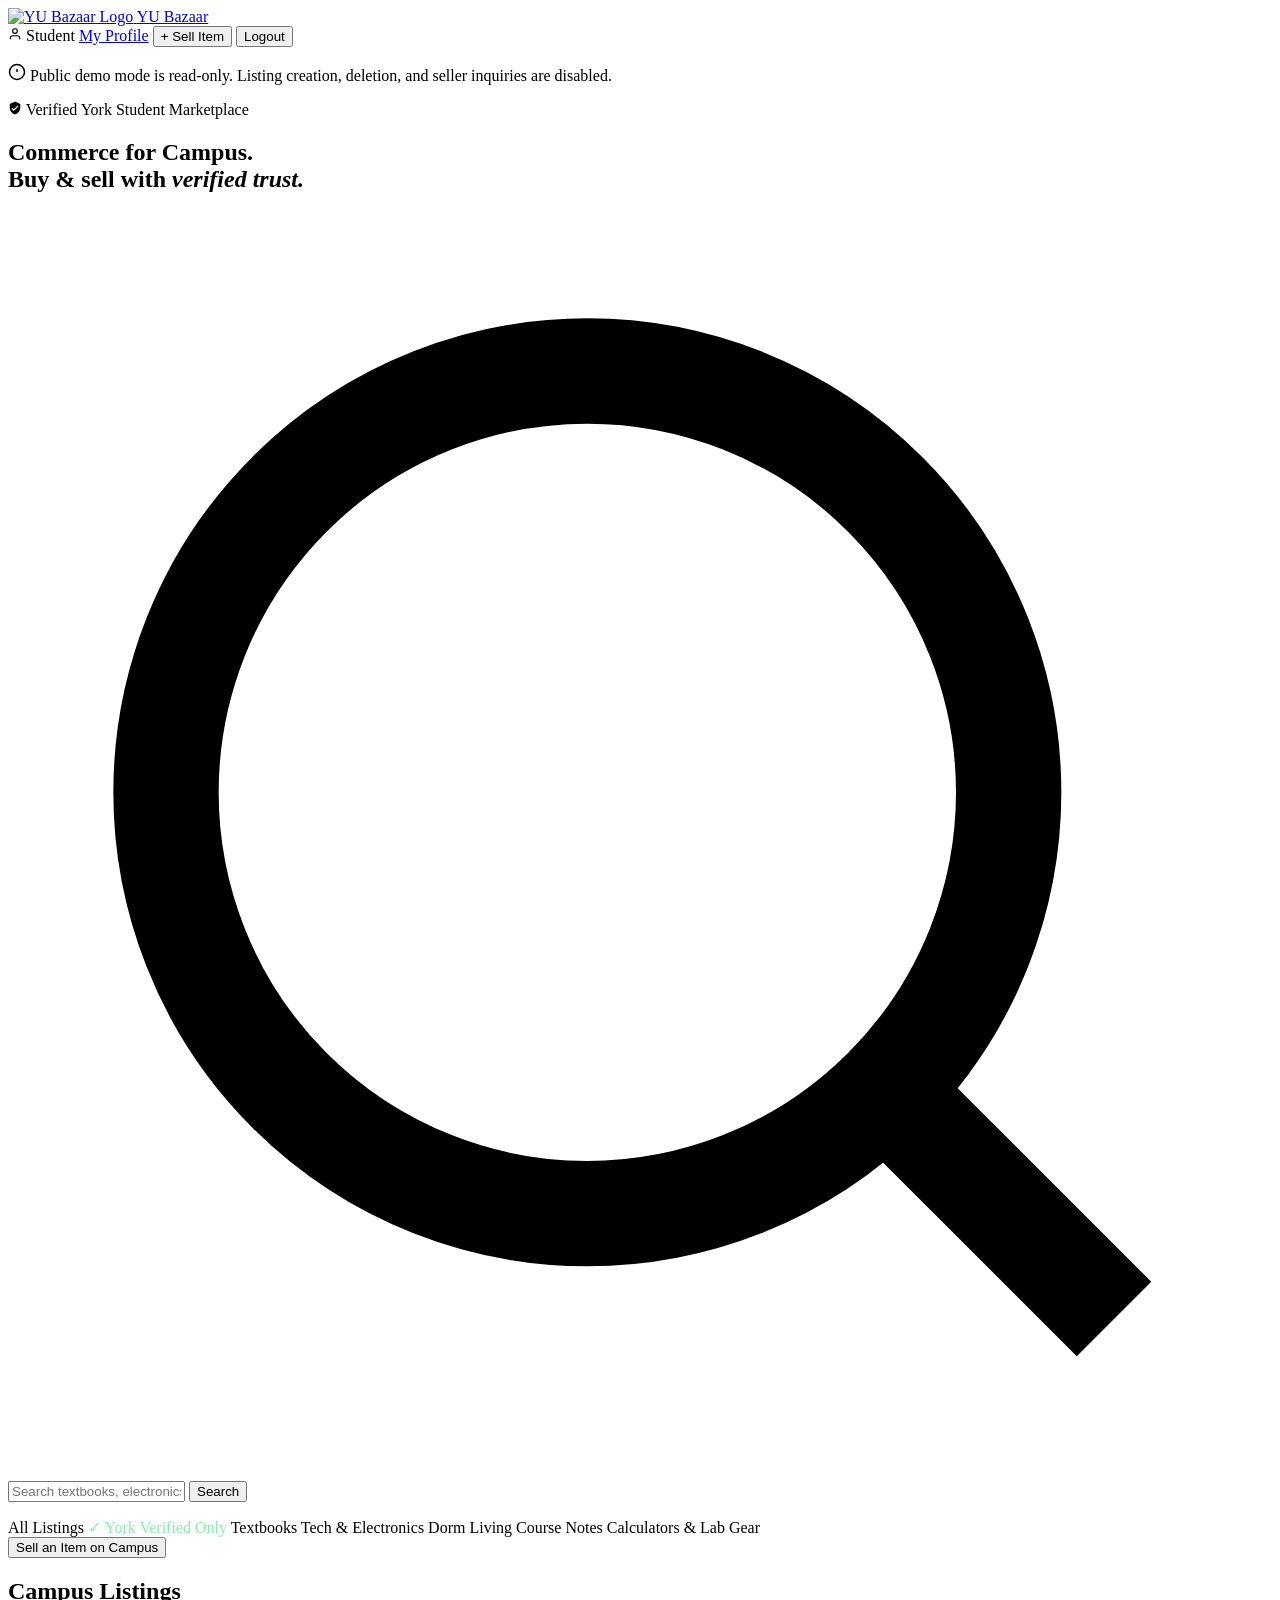
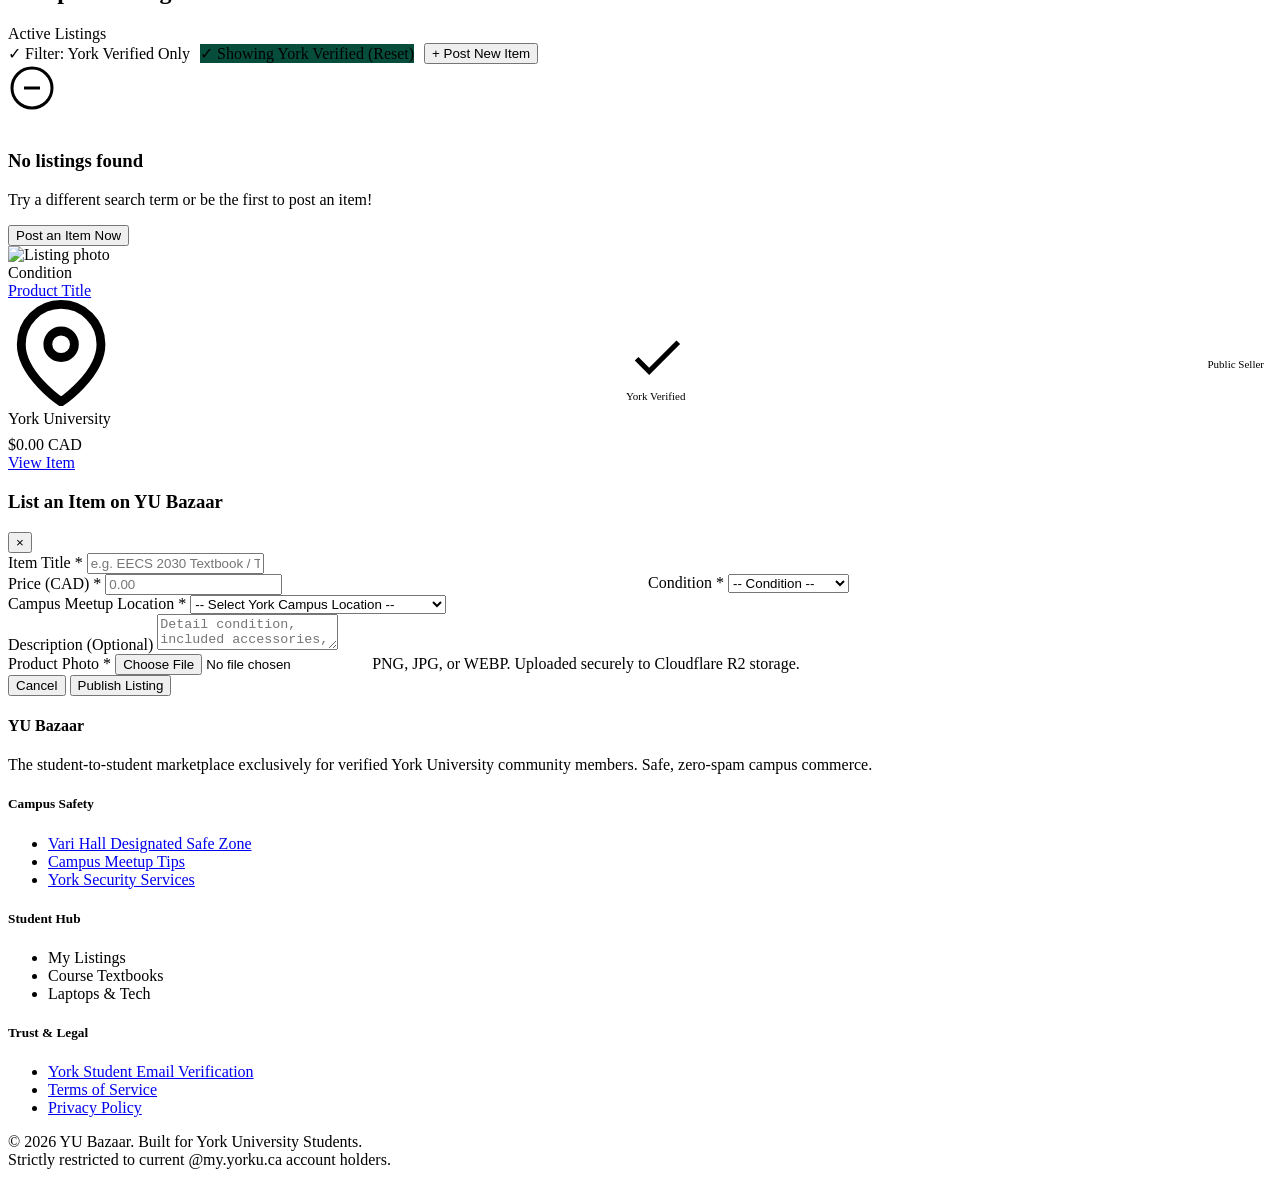
==== src/main/resources/templates/home_page.html @ ffe6f8eb "feat(data): seed 13 realistic York Verified and Public Seller demo listings" ====
<!DOCTYPE html>
<html lang="en" xmlns:th="http://www.thymeleaf.org">
<head>
  <meta charset="UTF-8">
  <meta name="viewport" content="width=device-width, initial-scale=1.0">
  <title>YU Bazaar | The Verified York University Student Marketplace</title>
  
  <!-- Core Design Tokens & Component Styles -->
  <link rel="stylesheet" th:href="@{/css/theme.css}" href="/css/theme.css">
  <link rel="stylesheet" th:href="@{/css/components.css}" href="/css/components.css">
  <link rel="stylesheet" th:href="@{/css/marketplace.css}" href="/css/marketplace.css">
</head>
<body>

<!-- 1. Top Navigation Bar (Dark Narrative Track) -->
<header class="site-header">
  <div class="nav-container">
    <a th:href="@{/}" href="/" class="brand-wrapper">
      <img th:src="@{/images/YUB_Logo.jpg}" src="/images/YUB_Logo.jpg" alt="YU Bazaar Logo" class="brand-logo">
      <span class="brand-name">YU Bazaar</span>
    </a>

    <div class="nav-actions">
      <!-- Demo Banner Notice if in Demo Mode -->
      <span class="user-pill-info" th:if="${userName != null}">
        <svg width="14" height="14" viewBox="0 0 24 24" fill="none" stroke="currentColor" stroke-width="2"><path d="M20 21v-2a4 4 0 0 0-4-4H8a4 4 0 0 0-4 4v2"></path><circle cx="12" cy="7" r="4"></circle></svg>
        <span th:text="${userName}">Student</span>
      </span>

      <a th:href="@{/profile}" href="/profile" class="btn btn-outline-dark btn-sm">My Profile</a>

      <button type="button" class="btn btn-aloe-pill btn-sm" id="navAddItemBtn" th:unless="${isDemo}" onclick="openListingModal()">+ Sell Item</button>

      <form th:action="@{/logout}" method="post" style="display: inline;">
        <button type="submit" class="btn btn-outline-dark btn-sm">Logout</button>
      </form>
    </div>
  </div>
</header>

<!-- Demo Mode Alert Banner -->
<div class="demo-banner-pill" th:if="${isDemo}" style="margin-top: 16px;">
  <svg width="18" height="18" viewBox="0 0 24 24" fill="none" stroke="currentColor" stroke-width="2"><circle cx="12" cy="12" r="10"></circle><line x1="12" y1="8" x2="12" y2="12"></line><line x1="12" y1="16" x2="12.01" y2="16"></line></svg>
  <span>Public demo mode is read-only. Listing creation, deletion, and seller inquiries are disabled.</span>
</div>

<!-- Flash Messages -->
<div style="max-width: 900px; margin: 16px auto 0; padding: 0 16px;" th:if="${success != null or error != null}">
  <div class="alert-box alert-success" th:if="${success}" th:text="${success}"></div>
  <div class="alert-box alert-danger" th:if="${error}" th:text="${error}"></div>
</div>

<!-- 2. Cinematic Hero Section (Dark Narrative Track) -->
<section class="hero-cinematic">
  <div class="hero-content">
    <div class="hero-badge">
      <svg width="14" height="14" viewBox="0 0 24 24" fill="currentColor"><path d="M12 1L3 5v6c0 5.55 3.84 10.74 9 12 5.16-1.26 9-6.45 9-12V5l-9-4zm-2 16l-4-4 1.41-1.41L10 14.17l6.59-6.59L18 9l-8 8z"/></svg>
      <span>Verified York Student Marketplace</span>
    </div>

    <h1 class="hero-headline">
      Commerce for Campus.<br>
      Buy &amp; sell with <em>verified trust.</em>
    </h1>

    <!-- Pill Search Capsule -->
    <div class="hero-search-wrapper">
      <form th:action="@{/search}" method="get" class="hero-search-bar">
        <svg class="search-icon" viewBox="0 0 24 24" fill="none" stroke="currentColor" stroke-width="2"><circle cx="11" cy="11" r="8"></circle><line x1="21" y1="21" x2="16.65" y2="16.65"></line></svg>
        <input type="text" id="searchBar" name="keyword" class="hero-search-input" placeholder="Search textbooks, electronics, dorm decor, course notes..." autocomplete="off">
        <button type="submit" class="btn btn-primary-pill btn-sm">Search</button>
      </form>
      <ul id="suggestions" class="search-dropdown"></ul>
    </div>

    <!-- Category Filter Pills -->
    <div class="hero-categories">
      <a th:href="@{/home(yorkOnly=false)}" class="category-chip" th:classappend="${yorkOnly == false and (searchKeyword == null or searchKeyword.isEmpty())} ? 'active' : ''">All Listings</a>
      <a th:href="@{/home(yorkOnly=true)}" class="category-chip" th:classappend="${yorkOnly == true} ? 'active' : ''" style="border-color: rgba(187, 247, 208, 0.4); color: #86efac;">✓ York Verified Only</a>
      <a th:href="@{/search(keyword='Textbook')}" class="category-chip">Textbooks</a>
      <a th:href="@{/search(keyword='Tech')}" class="category-chip">Tech &amp; Electronics</a>
      <a th:href="@{/search(keyword='Dorm')}" class="category-chip">Dorm Living</a>
      <a th:href="@{/search(keyword='Notes')}" class="category-chip">Course Notes</a>
      <a th:href="@{/search(keyword='Calculators')}" class="category-chip">Calculators &amp; Lab Gear</a>
    </div>

    <!-- Quick Action CTA -->
    <div th:unless="${isDemo}">
      <button type="button" class="btn btn-outline-dark btn-lg" onclick="openListingModal()">
        Sell an Item on Campus
      </button>
    </div>
  </div>
</section>

<!-- 3. Transactional Marketplace Section (Warm Cream Canvas) -->
<main class="marketplace-container">
  <div class="section-header">
    <div>
      <h2 class="section-title">Campus Listings</h2>
      <span class="listing-count" th:text="${items.size()} + ' active listings' + (${yorkOnly} ? ' (York Verified Only)' : '')">Active Listings</span>
    </div>
    <div style="display: flex; gap: 10px; align-items: center;">
      <a th:if="${!yorkOnly}" th:href="@{/home(yorkOnly=true)}" class="btn btn-outline-dark btn-sm" style="color: var(--primary-ink); border-color: var(--hairline-light);">✓ Filter: York Verified Only</a>
      <a th:if="${yorkOnly}" th:href="@{/home(yorkOnly=false)}" class="btn btn-primary-pill btn-sm" style="background-color: #064e3b;">✓ Showing York Verified (Reset)</a>
      <button type="button" class="btn btn-primary-pill btn-sm" th:unless="${isDemo}" onclick="openListingModal()">+ Post New Item</button>
    </div>
  </div>

  <!-- Empty State -->
  <div class="empty-state" th:if="${items == null or items.size() == 0}">
    <svg width="48" height="48" viewBox="0 0 24 24" fill="none" stroke="currentColor" stroke-width="1.5" style="margin: 0 auto 16px; color: var(--shade-40);"><circle cx="12" cy="12" r="10"></circle><path d="M8 12h8"></path></svg>
    <h3 class="empty-state-title">No listings found</h3>
    <p class="empty-state-desc">Try a different search term or be the first to post an item!</p>
    <button type="button" class="btn btn-primary-pill btn-md" th:unless="${isDemo}" onclick="openListingModal()">Post an Item Now</button>
  </div>

  <!-- Listings Grid -->
  <div class="listing-grid" th:unless="${items == null or items.size() == 0}">
    <article class="listing-card" th:each="item : ${items}">
      <!-- Image Stage -->
      <div class="listing-media-wrap">
        <img th:src="@{/media/{filename}(filename=${item.imagePath})}" src="/images/YUB_Logo.jpg" onerror="this.onerror=null; this.src='/images/YUB_Logo.jpg';" alt="Listing photo" class="listing-img" loading="lazy">
        <div class="listing-tags">
          <span class="pill-tag pill-tag-mint" th:if="${item.wear}" th:text="${item.wear}">Condition</span>
        </div>
      </div>

      <!-- Card Body -->
      <div class="listing-body">
        <a th:href="@{/product/{id}(id=${item.id})}" href="/product/1" class="listing-title-link" th:text="${item.title}">Product Title</a>

        <div style="display: flex; align-items: center; justify-content: space-between; margin-bottom: 8px; flex-wrap: wrap; gap: 4px;">
          <div class="listing-meta" style="margin-bottom: 0;">
            <svg class="listing-location-icon" viewBox="0 0 24 24" fill="none" stroke="currentColor" stroke-width="2"><path d="M21 10c0 7-9 13-9 13s-9-6-9-13a9 9 0 0 1 18 0z"></path><circle cx="12" cy="10" r="3"></circle></svg>
            <span th:text="${item.location}">York University</span>
          </div>
          <!-- Verification Tier Badge -->
          <span class="badge-verified" th:if="${item.isSellerYorkVerified()}" style="font-size: 11px; padding: 2px 8px;">
            <svg viewBox="0 0 24 24"><path d="M9 16.17L4.83 12l-1.42 1.41L9 19 21 7l-1.41-1.41z"/></svg>
            York Verified
          </span>
          <span class="badge-public" th:unless="${item.isSellerYorkVerified()}" style="font-size: 11px; padding: 2px 8px;">
            Public Seller
          </span>
        </div>

        <div class="listing-footer">
          <div>
            <span class="listing-price">$<span th:text="${item.price}">0.00</span></span>
            <span class="listing-price-cur">CAD</span>
          </div>
          <a th:href="@{/product/{id}(id=${item.id})}" href="/product/1" class="btn btn-primary-pill btn-sm">View Item</a>
        </div>
      </div>
    </article>
  </div>
</main>

<!-- 4. Add Item Modal Dialog -->
<div id="addItemModalBackdrop" class="modal-backdrop" th:unless="${isDemo}">
  <div class="modal-dialog">
    <div class="modal-header">
      <h3 class="modal-title">List an Item on YU Bazaar</h3>
      <button type="button" class="modal-close-btn" onclick="closeListingModal()">&times;</button>
    </div>

    <form id="addItemForm" th:action="@{/add-item}" method="post" enctype="multipart/form-data">
      <input type="hidden" name="submissionToken" th:value="${listingSubmissionToken}">

      <div class="modal-body">
        <div class="form-group">
          <label class="form-label" for="itemTitle">Item Title *</label>
          <input type="text" id="itemTitle" name="title" class="form-input" placeholder="e.g. EECS 2030 Textbook / TI-84 Calculator" required>
        </div>

        <div style="display: grid; grid-template-columns: 1fr 1fr; gap: 16px;">
          <div class="form-group">
            <label class="form-label" for="itemPrice">Price (CAD) *</label>
            <input type="number" id="itemPrice" name="price" step="0.01" min="0" class="form-input" placeholder="0.00" required>
          </div>

          <div class="form-group">
            <label class="form-label" for="itemWear">Condition *</label>
            <select id="itemWear" name="wear" class="form-input" required>
              <option value="">-- Condition --</option>
              <option value="new">Brand New</option>
              <option value="used (like new)">Used (Like New)</option>
              <option value="used">Used (Good)</option>
              <option value="poor">Fair / Poor</option>
            </select>
          </div>
        </div>

        <div class="form-group">
          <label class="form-label" for="itemLocation">Campus Meetup Location *</label>
          <select id="itemLocation" name="location" class="form-input" required>
            <option value="">-- Select York Campus Location --</option>
            <option value="Vari Hall">Vari Hall (Central Meetup)</option>
            <option value="Scott Library">Scott Library</option>
            <option value="Student Centre">Student Centre</option>
            <option value="Bergeron Centre for Engineering Excellence">Bergeron Centre (Lassonde)</option>
            <option value="Steacie Science and Engineering Library">Steacie Library</option>
            <option value="York Lanes">York Lanes</option>
            <option value="Accolade Building East">Accolade Building East</option>
            <option value="Accolade Building West">Accolade Building West</option>
            <option value="Archives of Ontario">Archives of Ontario</option>
            <option value="Atkinson">Atkinson</option>
            <option value="Bennett Centre for Student Services">Bennett Centre for Student Services</option>
            <option value="Behavioural Sciences Building">Behavioural Sciences Building</option>
            <option value="Burton Auditorium">Burton Auditorium</option>
            <option value="Calumet College">Calumet College</option>
            <option value="Chemistry Building">Chemistry Building</option>
            <option value="Computer Methods Building">Computer Methods Building</option>
            <option value="Central Square">Central Square</option>
            <option value="Central Utilities Building">Central Utilities Building</option>
            <option value="Centre for Film and Theatre">Centre for Film and Theatre</option>
            <option value="Curtis Lecture Halls">Curtis Lecture Halls</option>
            <option value="Dahdaleh Building">Dahdaleh Building</option>
            <option value="Executive Learning Centre">Executive Learning Centre</option>
            <option value="Farquharson Life Sciences">Farquharson Life Sciences</option>
            <option value="Founders College">Founders College</option>
            <option value="Founders Tennis Court">Founders Tennis Court</option>
            <option value="Frost Library (Glendon campus)">Frost Library (Glendon campus)</option>
            <option value="Glendon Hall (Glendon campus)">Glendon Hall (Glendon campus)</option>
            <option value="Hart House (Osgoode Hall Law School)">Hart House (Osgoode Hall Law School)</option>
            <option value="Health, Nursing and Environmental Studies Building">Health &amp; Nursing Building</option>
            <option value="Hilliard Residence (Glendon campus)">Hilliard Residence (Glendon)</option>
            <option value="Ignat Kaneff Building">Ignat Kaneff Building</option>
            <option value="Kaneff Tower">Kaneff Tower</option>
            <option value="Kinsmen Building">Kinsmen Building</option>
            <option value="Lassonde Building">Lassonde Building</option>
            <option value="LA&PS @ IBM Markham">LA&amp;PS @ IBM Markham</option>
            <option value="Life Sciences Building">Life Sciences Building</option>
            <option value="Lorna R. Marsden Honours Court & Welcome Centre">Lorna R. Marsden Welcome Centre</option>
            <option value="Lumbers Building">Lumbers Building</option>
            <option value="McLaughlin College">McLaughlin College</option>
            <option value="Norman Bethune College">Norman Bethune College</option>
            <option value="Petrie Science and Engineering Building">Petrie Science &amp; Engineering</option>
            <option value="Physical Resources Building">Physical Resources Building</option>
            <option value="Rob and Cheryl McEwen Graduate Study Building">McEwen Graduate Building</option>
            <option value="Ross Building - North wing">Ross Building - North wing</option>
            <option value="Ross Building - South wing">Ross Building - South wing</option>
            <option value="Seneca @ York">Seneca @ York</option>
            <option value="Seymour Schulich Building">Schulich School of Business</option>
            <option value="Sheridan College - Trafalgar Campus">Sheridan College</option>
            <option value="Sherman Health Science Research Centre">Sherman Health Science</option>
            <option value="Stedman Lecture Halls">Stedman Lecture Halls</option>
            <option value="Stong College">Stong College</option>
            <option value="Tait McKenzie Centre">Tait McKenzie Centre</option>
            <option value="Tait Tennis Courts">Tait Tennis Courts</option>
            <option value="Technology and Enhanced Learning Building">TEL Building</option>
            <option value="Tennis Canada">Tennis Canada</option>
            <option value="The Joan & Martin Goldfarb Centre for Fine Arts">Goldfarb Centre for Fine Arts</option>
            <option value="Track and Field Centre">Track and Field Centre</option>
            <option value="Vanier College">Vanier College</option>
            <option value="West Office Building">West Office Building</option>
            <option value="William Small Centre">William Small Centre</option>
            <option value="Winters College">Winters College</option>
            <option value="York Hall (Glendon campus)">York Hall (Glendon campus)</option>
            <option value="Off Campus">Off Campus Meetup</option>
          </select>
        </div>

        <div class="form-group">
          <label class="form-label" for="itemDescription">Description (Optional)</label>
          <textarea id="itemDescription" name="description" class="form-input form-textarea" placeholder="Detail condition, included accessories, or edition..."></textarea>
        </div>

        <div class="form-group">
          <label class="form-label" for="itemImage">Product Photo *</label>
          <input type="file" id="itemImage" name="image" accept="image/*" class="form-input" required>
          <span class="form-hint">PNG, JPG, or WEBP. Uploaded securely to Cloudflare R2 storage.</span>
        </div>
      </div>

      <div class="modal-footer">
        <button type="button" class="btn btn-outline-light btn-md" onclick="closeListingModal()">Cancel</button>
        <button id="addItemSubmit" type="submit" class="btn btn-primary-pill btn-md">Publish Listing</button>
      </div>
    </form>
  </div>
</div>

<!-- 5. Cinematic Footer (Dark Narrative Track) -->
<footer class="site-footer">
  <div class="footer-container">
    <div class="footer-brand">
      <h4>YU Bazaar</h4>
      <p>The student-to-student marketplace exclusively for verified York University community members. Safe, zero-spam campus commerce.</p>
    </div>

    <div class="footer-col">
      <h5>Campus Safety</h5>
      <ul>
        <li><a href="#vari-hall">Vari Hall Designated Safe Zone</a></li>
        <li><a href="#safety">Campus Meetup Tips</a></li>
        <li><a href="#security">York Security Services</a></li>
      </ul>
    </div>

    <div class="footer-col">
      <h5>Student Hub</h5>
      <ul>
        <li><a th:href="@{/profile}">My Listings</a></li>
        <li><a th:href="@{/search(keyword='Textbook')}">Course Textbooks</a></li>
        <li><a th:href="@{/search(keyword='Tech')}">Laptops &amp; Tech</a></li>
      </ul>
    </div>

    <div class="footer-col">
      <h5>Trust &amp; Legal</h5>
      <ul>
        <li><a href="#verification">York Student Email Verification</a></li>
        <li><a href="#terms">Terms of Service</a></li>
        <li><a href="#privacy">Privacy Policy</a></li>
      </ul>
    </div>
  </div>

  <div class="footer-bottom">
    <div>&copy; 2026 YU Bazaar. Built for York University Students.</div>
    <div>Strictly restricted to current @my.yorku.ca account holders.</div>
  </div>
</footer>

<!-- Interactive Scripts -->
<script>
  // Autocomplete Suggestions
  const searchBar = document.getElementById("searchBar");
  const suggestionsList = document.getElementById("suggestions");

  if (searchBar && suggestionsList) {
    searchBar.addEventListener("input", function () {
      const keyword = searchBar.value.trim();

      if (keyword.length > 1) {
        fetch(`/search-suggestions?keyword=${encodeURIComponent(keyword)}`)
          .then(response => response.json())
          .then(data => {
            suggestionsList.innerHTML = "";

            if (data && data.length > 0) {
              suggestionsList.style.display = "block";

              data.forEach(suggestion => {
                const listItem = document.createElement("li");
                listItem.textContent = suggestion;

                listItem.addEventListener("click", () => {
                  searchBar.value = suggestion;
                  suggestionsList.style.display = "none";
                  searchBar.form.submit();
                });

                suggestionsList.appendChild(listItem);
              });
            } else {
              suggestionsList.style.display = "none";
            }
          })
          .catch(() => {
            suggestionsList.style.display = "none";
          });
      } else {
        suggestionsList.style.display = "none";
      }
    });

    document.addEventListener("click", function (e) {
      if (!suggestionsList.contains(e.target) && e.target !== searchBar) {
        suggestionsList.style.display = "none";
      }
    });
  }

  // Modal Dialog Functions
  const modalBackdrop = document.getElementById("addItemModalBackdrop");
  const addItemForm = document.getElementById("addItemForm");

  function openListingModal() {
    if (modalBackdrop) {
      modalBackdrop.classList.add("active");
      document.body.style.overflow = "hidden";
    }
  }

  function closeListingModal() {
    if (modalBackdrop) {
      modalBackdrop.classList.remove("active");
      document.body.style.overflow = "";
    }
  }

  if (modalBackdrop) {
    modalBackdrop.addEventListener("click", function (e) {
      if (e.target === modalBackdrop) {
        closeListingModal();
      }
    });
  }

  if (addItemForm) {
    addItemForm.addEventListener("submit", function (event) {
      if (addItemForm.dataset.submitting === "true") {
        event.preventDefault();
        return;
      }

      addItemForm.dataset.submitting = "true";
      const submitButton = document.getElementById("addItemSubmit");
      if (submitButton) {
        submitButton.disabled = true;
        submitButton.textContent = "Publishing Listing...";
      }
    });
  }
</script>

</body>
</html>
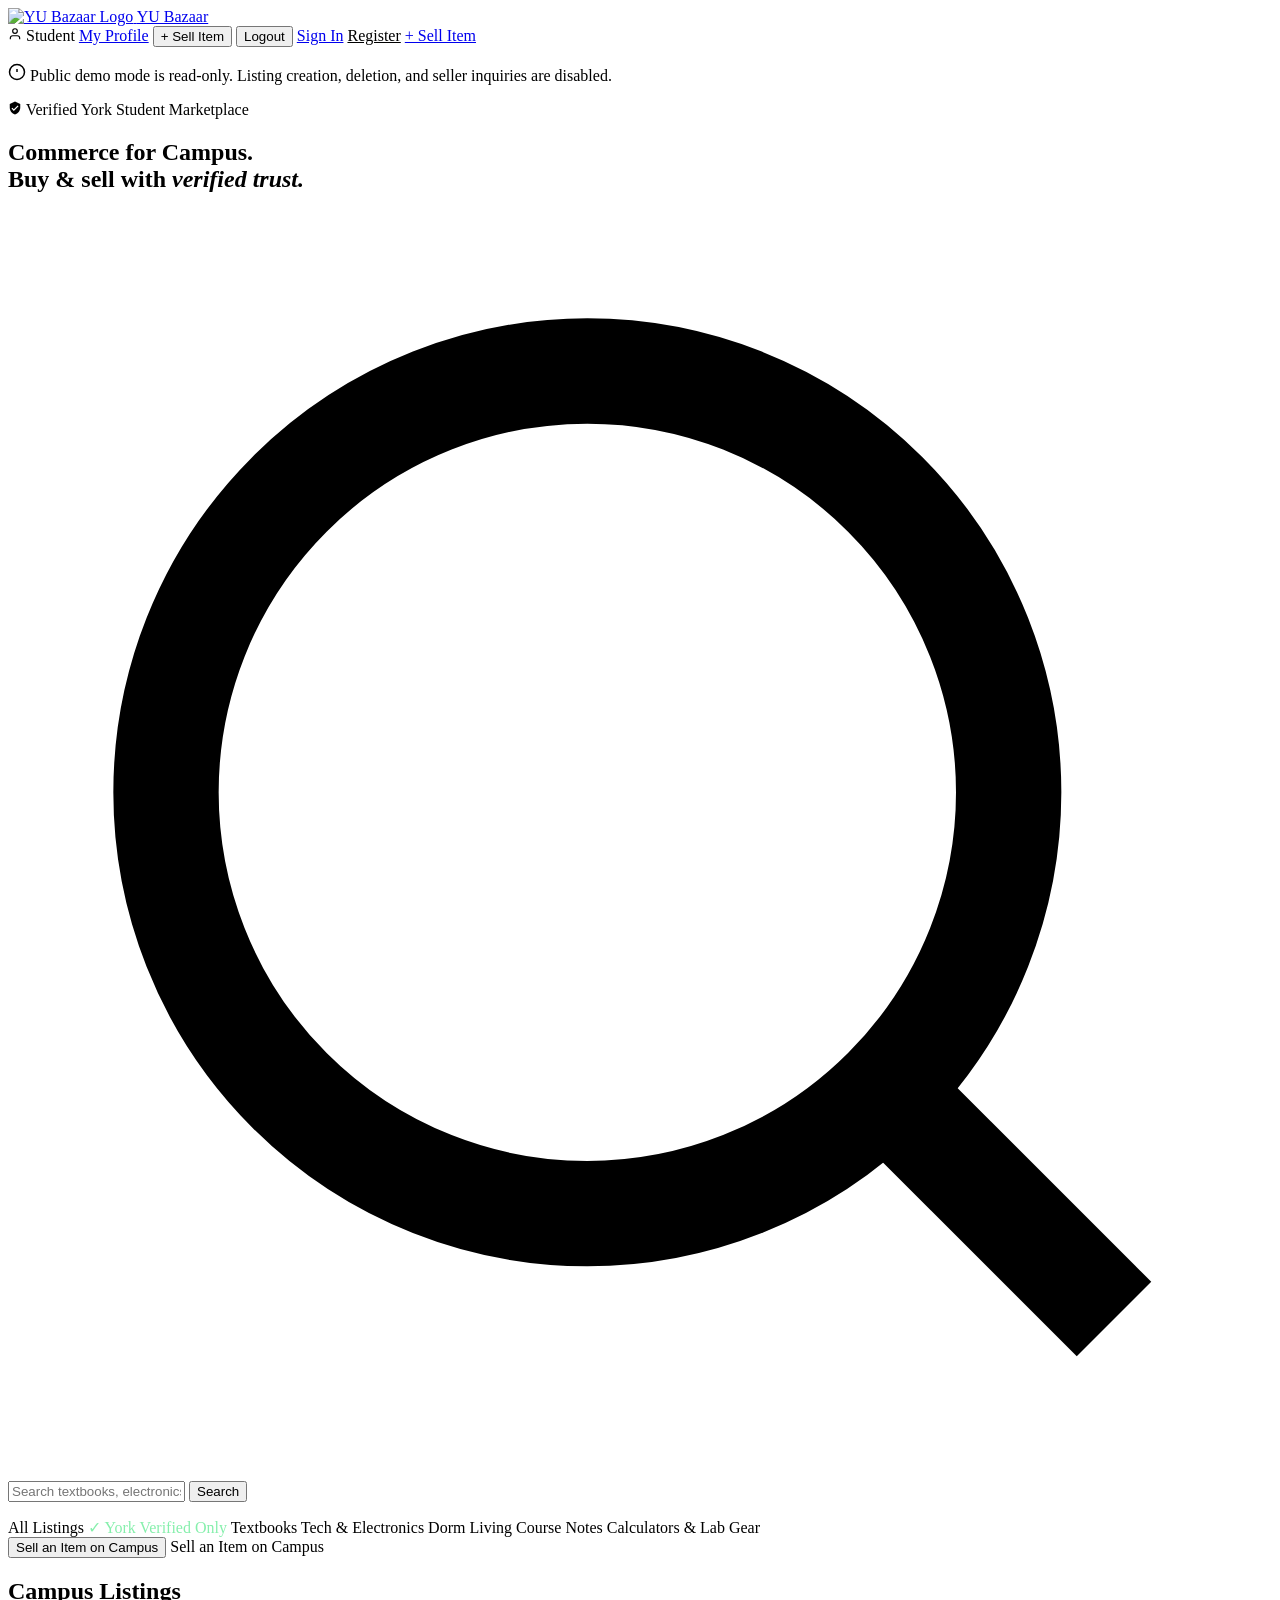
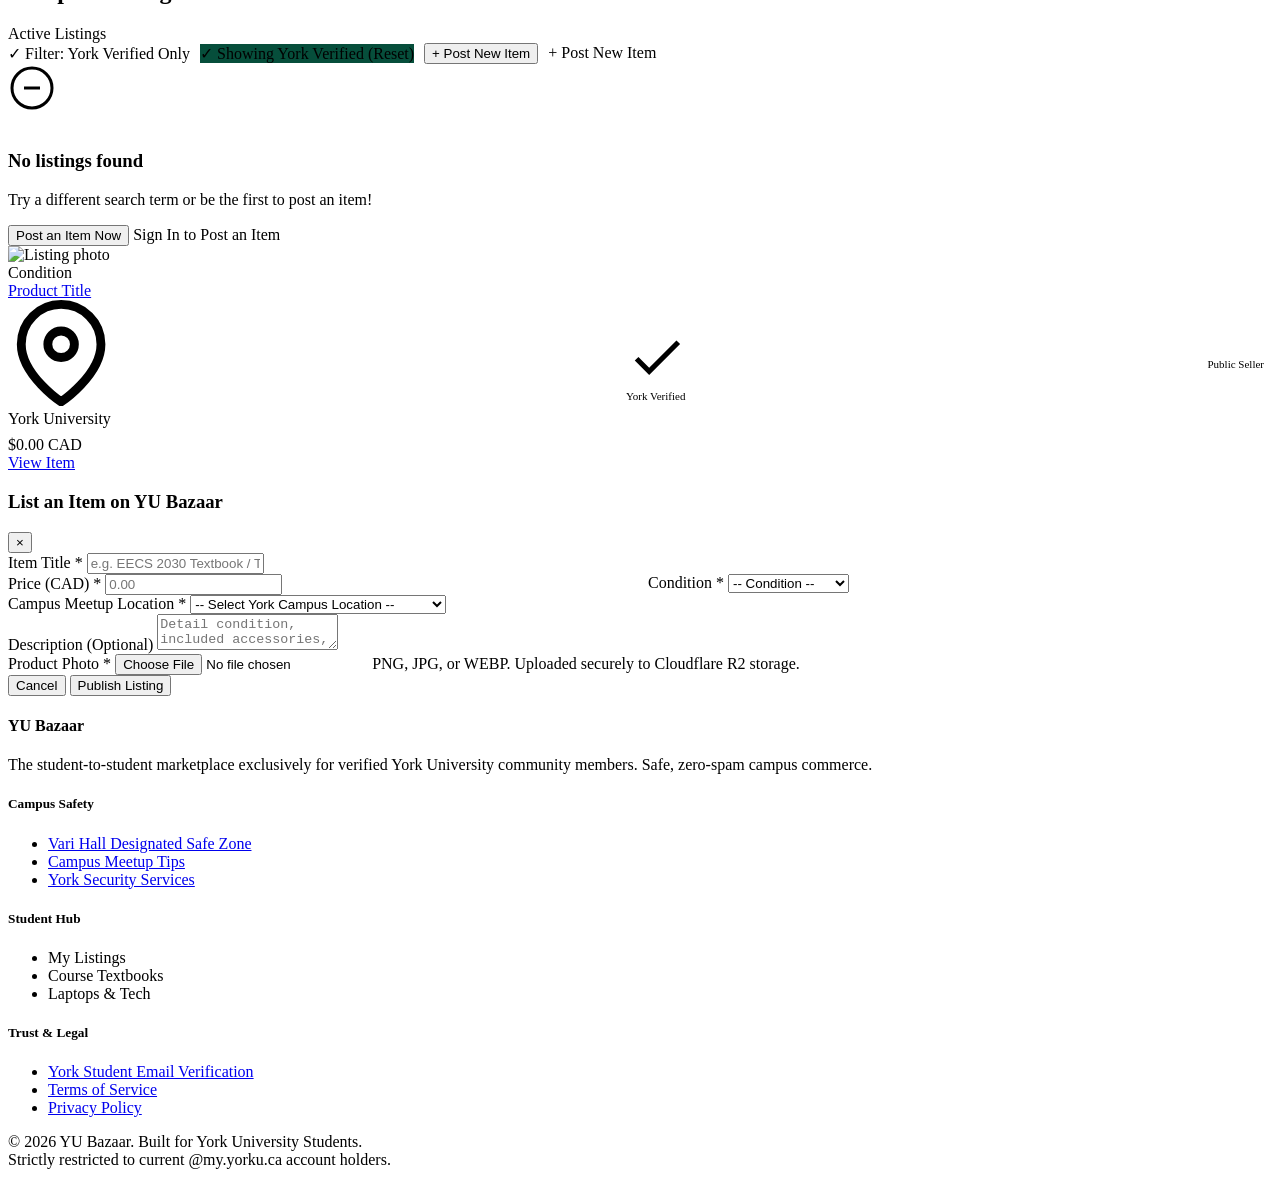
==== commit 059f3420: "feat: implement security configuration and marketplace workflow controllers with associated integrat" ====
--- a/src/main/resources/templates/home_page.html
+++ b/src/main/resources/templates/home_page.html
@@ -21,19 +21,27 @@
     </a>
 
     <div class="nav-actions">
-      <!-- Demo Banner Notice if in Demo Mode -->
-      <span class="user-pill-info" th:if="${userName != null}">
-        <svg width="14" height="14" viewBox="0 0 24 24" fill="none" stroke="currentColor" stroke-width="2"><path d="M20 21v-2a4 4 0 0 0-4-4H8a4 4 0 0 0-4 4v2"></path><circle cx="12" cy="7" r="4"></circle></svg>
-        <span th:text="${userName}">Student</span>
-      </span>
-
-      <a th:href="@{/profile}" href="/profile" class="btn btn-outline-dark btn-sm">My Profile</a>
-
-      <button type="button" class="btn btn-aloe-pill btn-sm" id="navAddItemBtn" th:unless="${isDemo}" onclick="openListingModal()">+ Sell Item</button>
-
-      <form th:action="@{/logout}" method="post" style="display: inline;">
-        <button type="submit" class="btn btn-outline-dark btn-sm">Logout</button>
-      </form>
+      <!-- When Authenticated -->
+      <th:block th:if="${isAuthenticated}">
+        <span class="user-pill-info" th:if="${userName != null}">
+          <svg width="14" height="14" viewBox="0 0 24 24" fill="none" stroke="currentColor" stroke-width="2"><path d="M20 21v-2a4 4 0 0 0-4-4H8a4 4 0 0 0-4 4v2"></path><circle cx="12" cy="7" r="4"></circle></svg>
+          <span th:text="${userName}">Student</span>
+        </span>
+
+        <a th:href="@{/profile}" href="/profile" class="btn btn-outline-dark btn-sm">My Profile</a>
+        <button type="button" class="btn btn-aloe-pill btn-sm" id="navAddItemBtn" th:unless="${isDemo}" onclick="openListingModal()">+ Sell Item</button>
+
+        <form th:action="@{/logout}" method="post" style="display: inline;">
+          <button type="submit" class="btn btn-outline-dark btn-sm">Logout</button>
+        </form>
+      </th:block>
+
+      <!-- When Guest / Not Logged In -->
+      <th:block th:unless="${isAuthenticated}">
+        <a th:href="@{/login}" href="/login" class="btn btn-outline-dark btn-sm">Sign In</a>
+        <a th:href="@{/register}" href="/register" class="btn btn-primary-pill btn-sm" style="background-color: var(--on-dark); color: var(--primary-ink);">Register</a>
+        <a th:href="@{/login}" href="/login" class="btn btn-aloe-pill btn-sm">+ Sell Item</a>
+      </th:block>
     </div>
   </div>
 </header>
@@ -85,10 +93,13 @@
     </div>
 
     <!-- Quick Action CTA -->
-    <div th:unless="${isDemo}">
-      <button type="button" class="btn btn-outline-dark btn-lg" onclick="openListingModal()">
+    <div>
+      <button type="button" class="btn btn-outline-dark btn-lg" th:if="${isAuthenticated and !isDemo}" onclick="openListingModal()">
         Sell an Item on Campus
       </button>
+      <a th:unless="${isAuthenticated}" th:href="@{/login}" class="btn btn-outline-dark btn-lg">
+        Sell an Item on Campus
+      </a>
     </div>
   </div>
 </section>
@@ -103,7 +114,8 @@
     <div style="display: flex; gap: 10px; align-items: center;">
       <a th:if="${!yorkOnly}" th:href="@{/home(yorkOnly=true)}" class="btn btn-outline-dark btn-sm" style="color: var(--primary-ink); border-color: var(--hairline-light);">✓ Filter: York Verified Only</a>
       <a th:if="${yorkOnly}" th:href="@{/home(yorkOnly=false)}" class="btn btn-primary-pill btn-sm" style="background-color: #064e3b;">✓ Showing York Verified (Reset)</a>
-      <button type="button" class="btn btn-primary-pill btn-sm" th:unless="${isDemo}" onclick="openListingModal()">+ Post New Item</button>
+      <button type="button" class="btn btn-primary-pill btn-sm" th:if="${isAuthenticated and !isDemo}" onclick="openListingModal()">+ Post New Item</button>
+      <a th:unless="${isAuthenticated}" th:href="@{/login}" class="btn btn-primary-pill btn-sm">+ Post New Item</a>
     </div>
   </div>
 
@@ -112,7 +124,8 @@
     <svg width="48" height="48" viewBox="0 0 24 24" fill="none" stroke="currentColor" stroke-width="1.5" style="margin: 0 auto 16px; color: var(--shade-40);"><circle cx="12" cy="12" r="10"></circle><path d="M8 12h8"></path></svg>
     <h3 class="empty-state-title">No listings found</h3>
     <p class="empty-state-desc">Try a different search term or be the first to post an item!</p>
-    <button type="button" class="btn btn-primary-pill btn-md" th:unless="${isDemo}" onclick="openListingModal()">Post an Item Now</button>
+    <button type="button" class="btn btn-primary-pill btn-md" th:if="${isAuthenticated and !isDemo}" onclick="openListingModal()">Post an Item Now</button>
+    <a th:unless="${isAuthenticated}" th:href="@{/login}" class="btn btn-primary-pill btn-md">Sign In to Post an Item</a>
   </div>
 
   <!-- Listings Grid -->
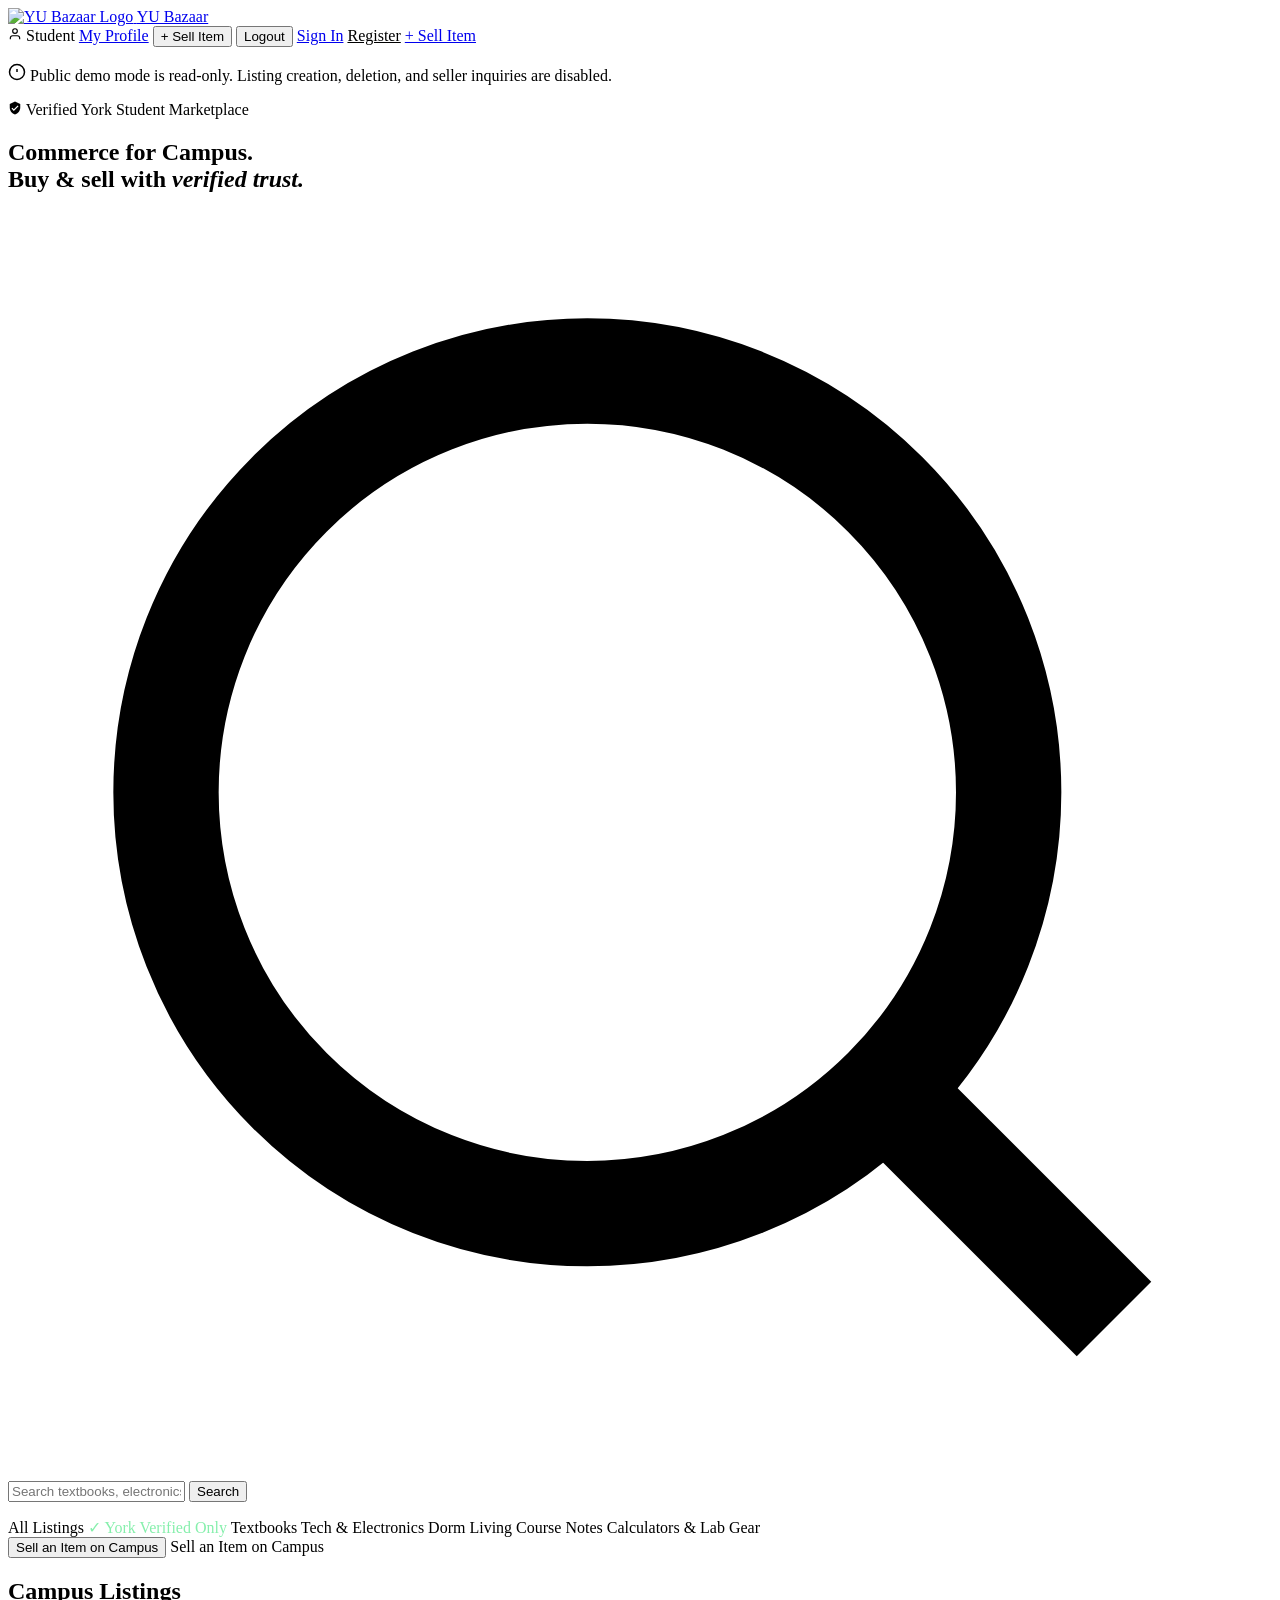
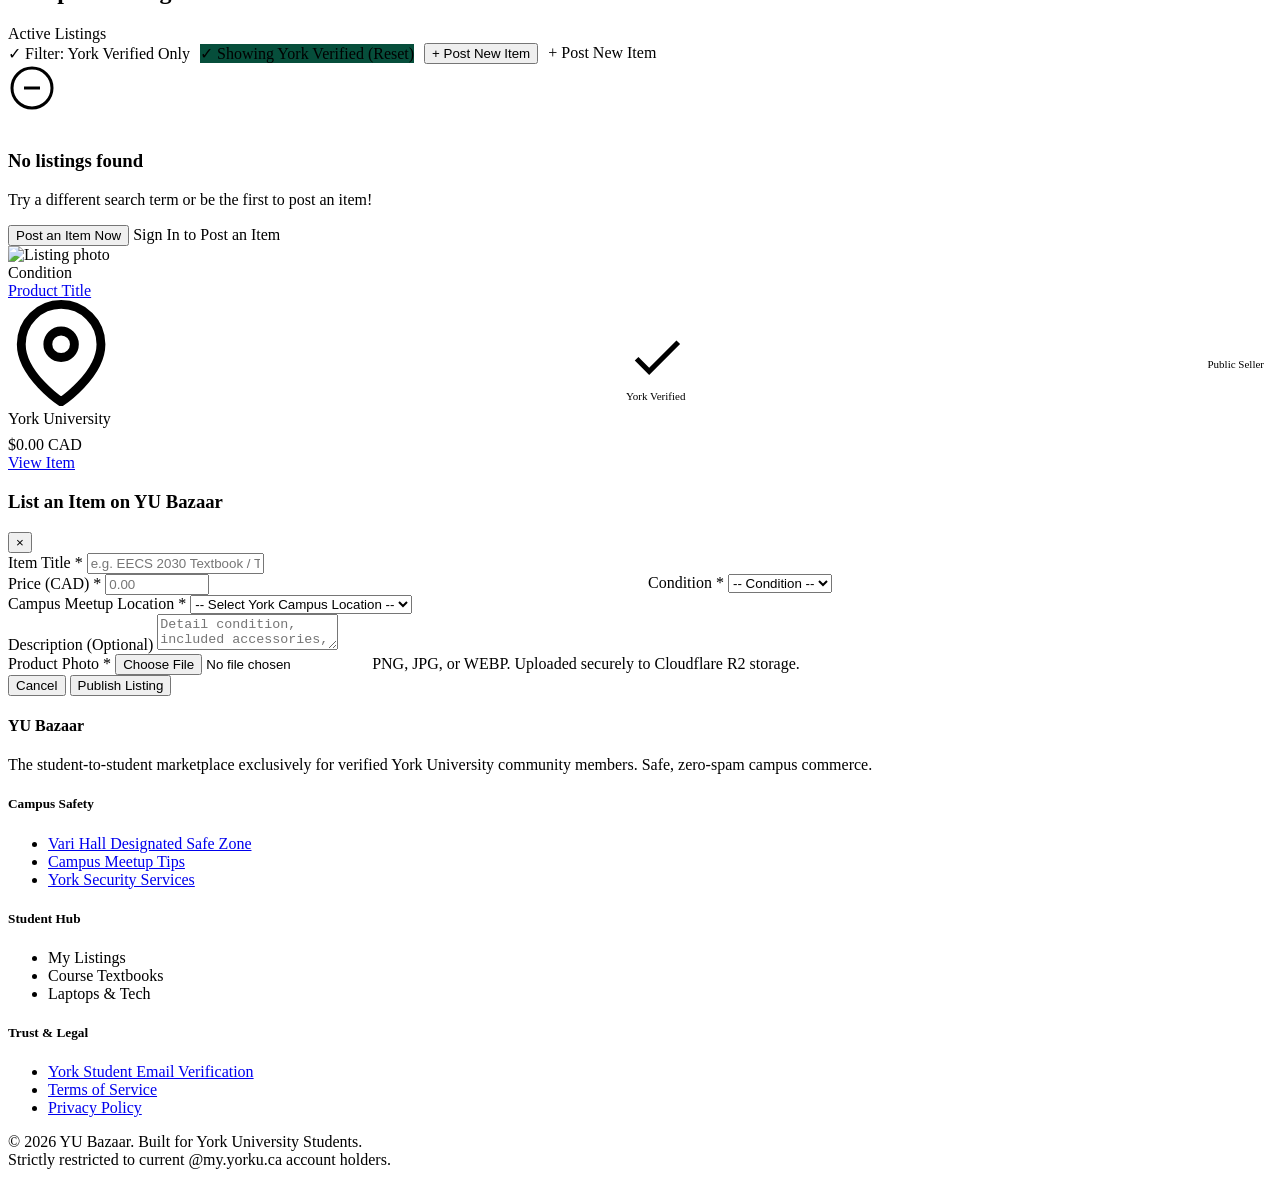
==== commit ccd496b9: "fix: align listing options and validation" ====
--- a/src/main/resources/templates/home_page.html
+++ b/src/main/resources/templates/home_page.html
@@ -184,23 +184,22 @@
       <div class="modal-body">
         <div class="form-group">
           <label class="form-label" for="itemTitle">Item Title *</label>
-          <input type="text" id="itemTitle" name="title" class="form-input" placeholder="e.g. EECS 2030 Textbook / TI-84 Calculator" required>
+          <input type="text" id="itemTitle" name="title" maxlength="120" class="form-input" placeholder="e.g. EECS 2030 Textbook / TI-84 Calculator" required>
         </div>
 
         <div style="display: grid; grid-template-columns: 1fr 1fr; gap: 16px;">
           <div class="form-group">
             <label class="form-label" for="itemPrice">Price (CAD) *</label>
-            <input type="number" id="itemPrice" name="price" step="0.01" min="0" class="form-input" placeholder="0.00" required>
+            <input type="number" id="itemPrice" name="price" step="0.01" min="0" max="100000" class="form-input" placeholder="0.00" required>
           </div>
 
           <div class="form-group">
             <label class="form-label" for="itemWear">Condition *</label>
             <select id="itemWear" name="wear" class="form-input" required>
               <option value="">-- Condition --</option>
-              <option value="new">Brand New</option>
-              <option value="used (like new)">Used (Like New)</option>
-              <option value="used">Used (Good)</option>
-              <option value="poor">Fair / Poor</option>
+              <option th:each="condition : ${listingConditions}"
+                      th:value="${condition.value}"
+                      th:text="${condition.label}"></option>
             </select>
           </div>
         </div>
@@ -209,75 +208,15 @@
           <label class="form-label" for="itemLocation">Campus Meetup Location *</label>
           <select id="itemLocation" name="location" class="form-input" required>
             <option value="">-- Select York Campus Location --</option>
-            <option value="Vari Hall">Vari Hall (Central Meetup)</option>
-            <option value="Scott Library">Scott Library</option>
-            <option value="Student Centre">Student Centre</option>
-            <option value="Bergeron Centre for Engineering Excellence">Bergeron Centre (Lassonde)</option>
-            <option value="Steacie Science and Engineering Library">Steacie Library</option>
-            <option value="York Lanes">York Lanes</option>
-            <option value="Accolade Building East">Accolade Building East</option>
-            <option value="Accolade Building West">Accolade Building West</option>
-            <option value="Archives of Ontario">Archives of Ontario</option>
-            <option value="Atkinson">Atkinson</option>
-            <option value="Bennett Centre for Student Services">Bennett Centre for Student Services</option>
-            <option value="Behavioural Sciences Building">Behavioural Sciences Building</option>
-            <option value="Burton Auditorium">Burton Auditorium</option>
-            <option value="Calumet College">Calumet College</option>
-            <option value="Chemistry Building">Chemistry Building</option>
-            <option value="Computer Methods Building">Computer Methods Building</option>
-            <option value="Central Square">Central Square</option>
-            <option value="Central Utilities Building">Central Utilities Building</option>
-            <option value="Centre for Film and Theatre">Centre for Film and Theatre</option>
-            <option value="Curtis Lecture Halls">Curtis Lecture Halls</option>
-            <option value="Dahdaleh Building">Dahdaleh Building</option>
-            <option value="Executive Learning Centre">Executive Learning Centre</option>
-            <option value="Farquharson Life Sciences">Farquharson Life Sciences</option>
-            <option value="Founders College">Founders College</option>
-            <option value="Founders Tennis Court">Founders Tennis Court</option>
-            <option value="Frost Library (Glendon campus)">Frost Library (Glendon campus)</option>
-            <option value="Glendon Hall (Glendon campus)">Glendon Hall (Glendon campus)</option>
-            <option value="Hart House (Osgoode Hall Law School)">Hart House (Osgoode Hall Law School)</option>
-            <option value="Health, Nursing and Environmental Studies Building">Health &amp; Nursing Building</option>
-            <option value="Hilliard Residence (Glendon campus)">Hilliard Residence (Glendon)</option>
-            <option value="Ignat Kaneff Building">Ignat Kaneff Building</option>
-            <option value="Kaneff Tower">Kaneff Tower</option>
-            <option value="Kinsmen Building">Kinsmen Building</option>
-            <option value="Lassonde Building">Lassonde Building</option>
-            <option value="LA&PS @ IBM Markham">LA&amp;PS @ IBM Markham</option>
-            <option value="Life Sciences Building">Life Sciences Building</option>
-            <option value="Lorna R. Marsden Honours Court & Welcome Centre">Lorna R. Marsden Welcome Centre</option>
-            <option value="Lumbers Building">Lumbers Building</option>
-            <option value="McLaughlin College">McLaughlin College</option>
-            <option value="Norman Bethune College">Norman Bethune College</option>
-            <option value="Petrie Science and Engineering Building">Petrie Science &amp; Engineering</option>
-            <option value="Physical Resources Building">Physical Resources Building</option>
-            <option value="Rob and Cheryl McEwen Graduate Study Building">McEwen Graduate Building</option>
-            <option value="Ross Building - North wing">Ross Building - North wing</option>
-            <option value="Ross Building - South wing">Ross Building - South wing</option>
-            <option value="Seneca @ York">Seneca @ York</option>
-            <option value="Seymour Schulich Building">Schulich School of Business</option>
-            <option value="Sheridan College - Trafalgar Campus">Sheridan College</option>
-            <option value="Sherman Health Science Research Centre">Sherman Health Science</option>
-            <option value="Stedman Lecture Halls">Stedman Lecture Halls</option>
-            <option value="Stong College">Stong College</option>
-            <option value="Tait McKenzie Centre">Tait McKenzie Centre</option>
-            <option value="Tait Tennis Courts">Tait Tennis Courts</option>
-            <option value="Technology and Enhanced Learning Building">TEL Building</option>
-            <option value="Tennis Canada">Tennis Canada</option>
-            <option value="The Joan & Martin Goldfarb Centre for Fine Arts">Goldfarb Centre for Fine Arts</option>
-            <option value="Track and Field Centre">Track and Field Centre</option>
-            <option value="Vanier College">Vanier College</option>
-            <option value="West Office Building">West Office Building</option>
-            <option value="William Small Centre">William Small Centre</option>
-            <option value="Winters College">Winters College</option>
-            <option value="York Hall (Glendon campus)">York Hall (Glendon campus)</option>
-            <option value="Off Campus">Off Campus Meetup</option>
+            <option th:each="location : ${listingLocations}"
+                    th:value="${location}"
+                    th:text="${location}"></option>
           </select>
         </div>
 
         <div class="form-group">
           <label class="form-label" for="itemDescription">Description (Optional)</label>
-          <textarea id="itemDescription" name="description" class="form-input form-textarea" placeholder="Detail condition, included accessories, or edition..."></textarea>
+          <textarea id="itemDescription" name="description" maxlength="255" class="form-input form-textarea" placeholder="Detail condition, included accessories, or edition..."></textarea>
         </div>
 
         <div class="form-group">
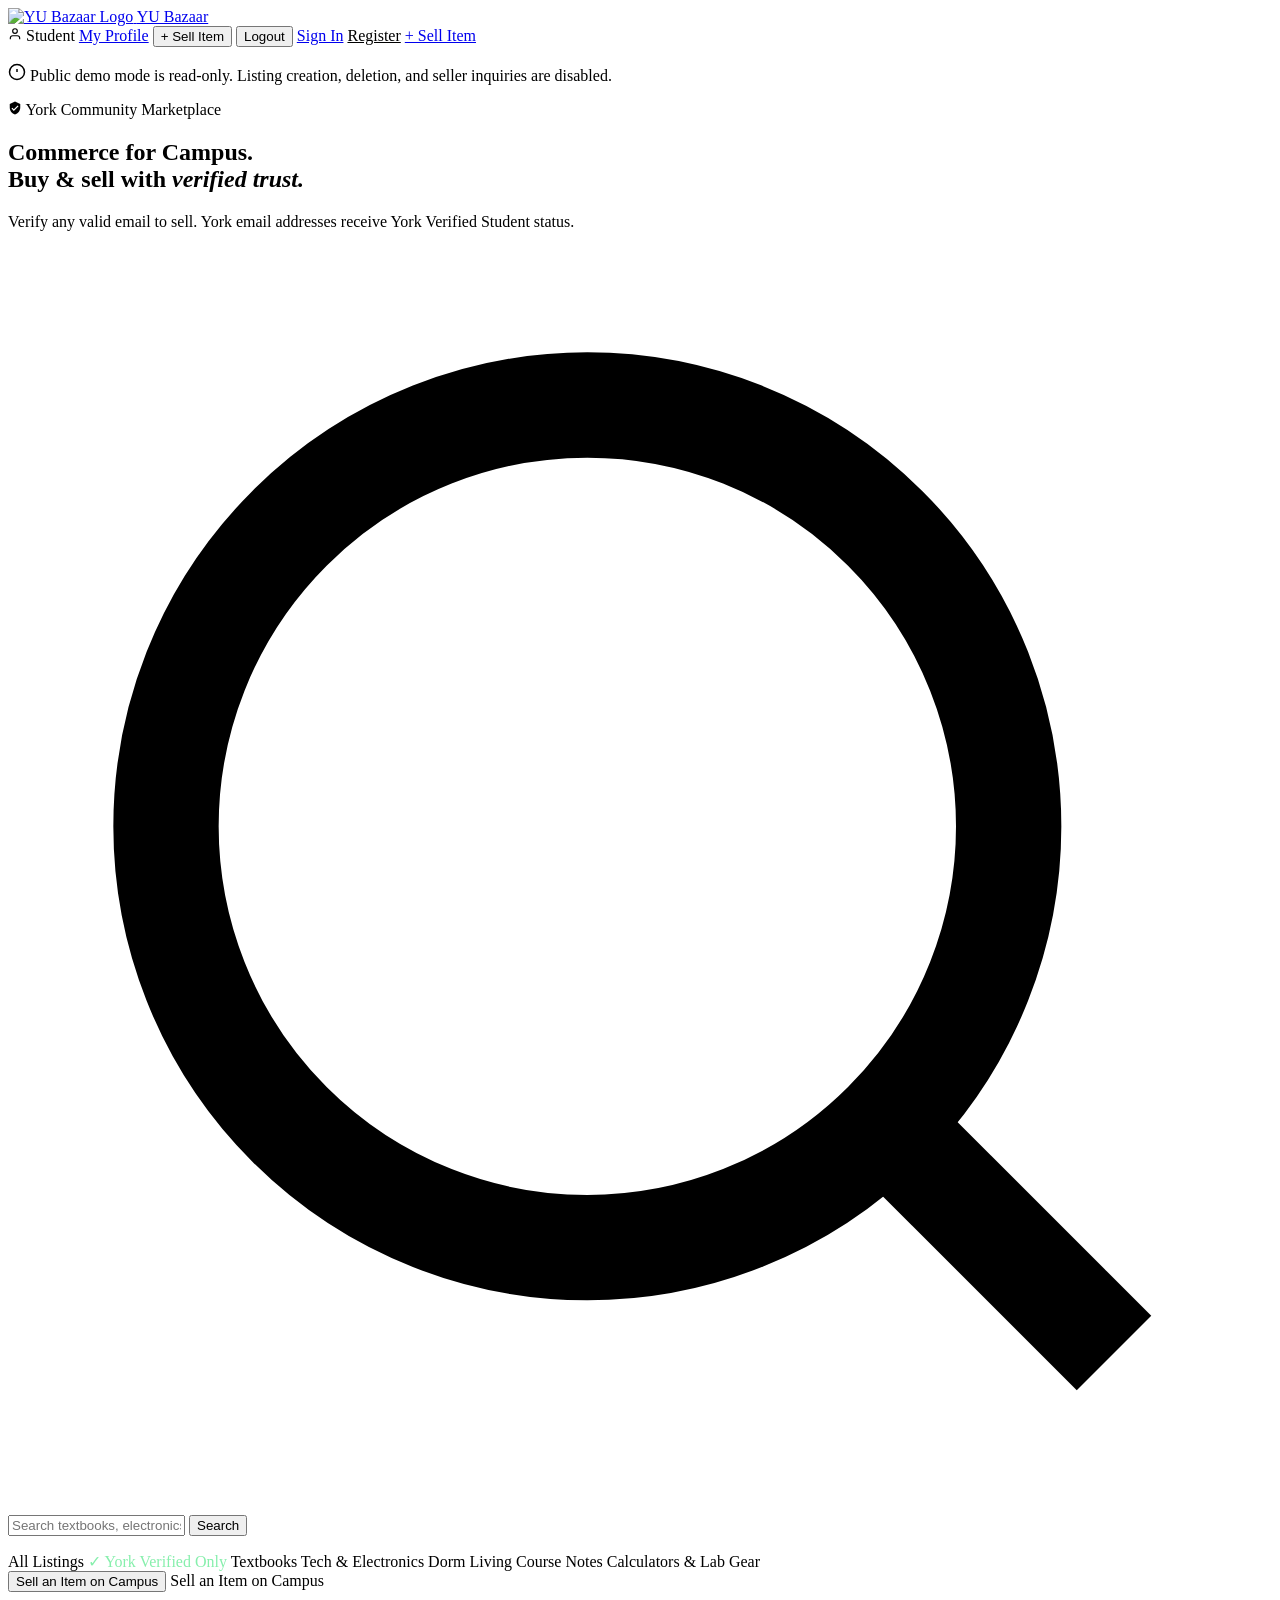
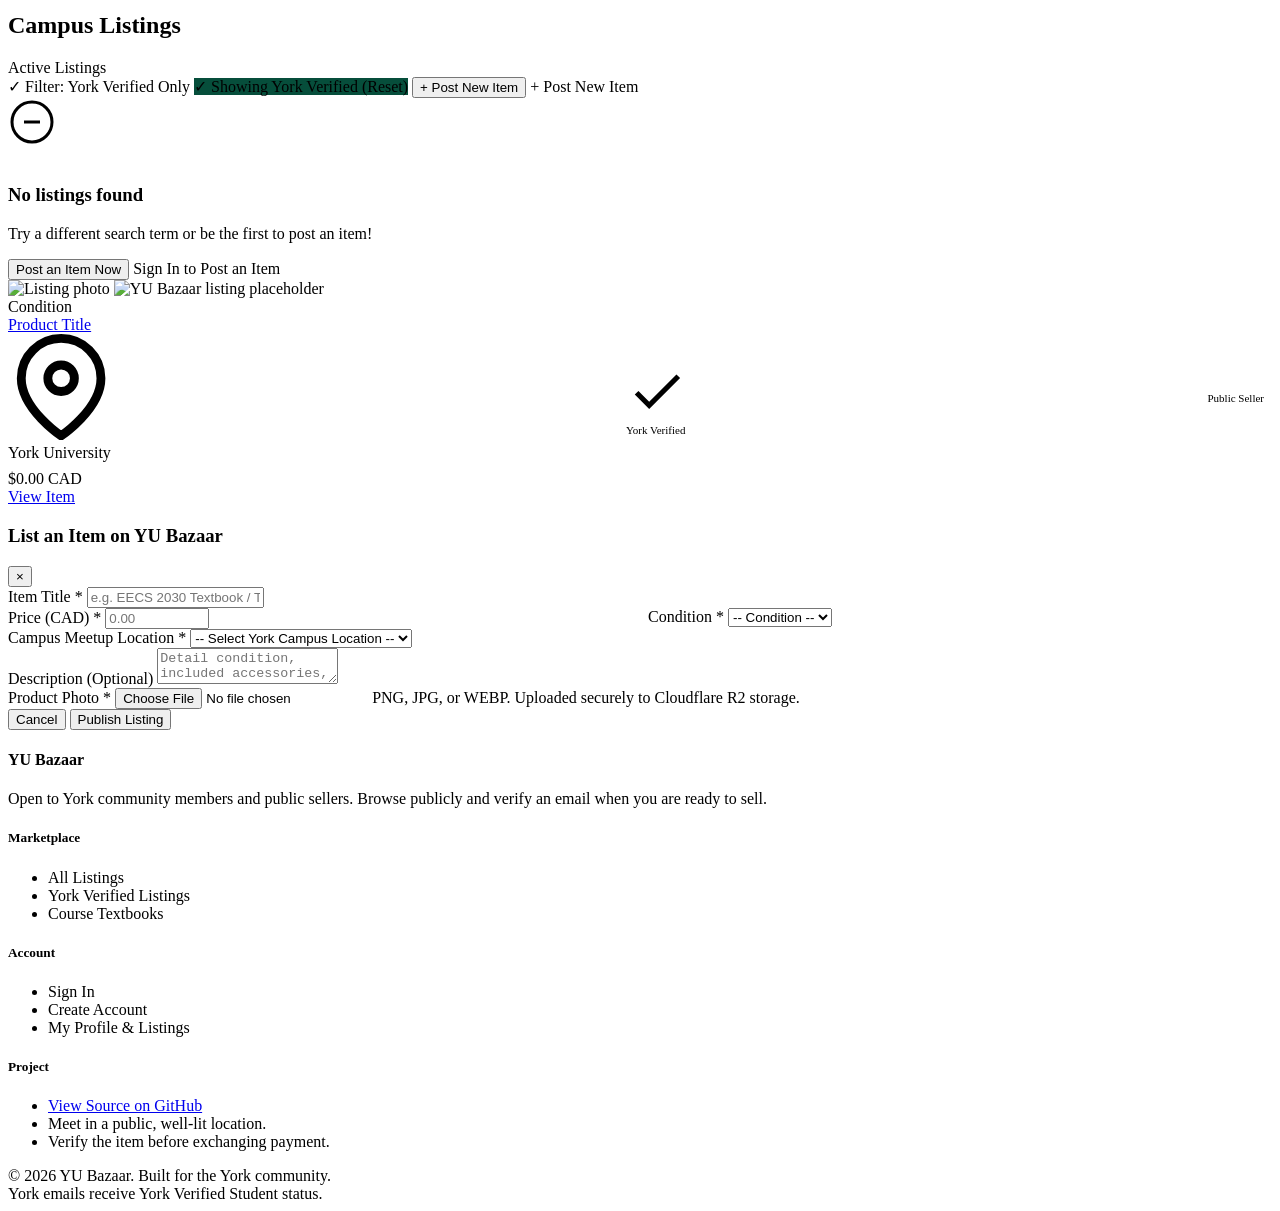
==== commit 45a68a2f: "fix: polish responsive demo experience" ====
--- a/src/main/resources/templates/home_page.html
+++ b/src/main/resources/templates/home_page.html
@@ -3,7 +3,7 @@
 <head>
   <meta charset="UTF-8">
   <meta name="viewport" content="width=device-width, initial-scale=1.0">
-  <title>YU Bazaar | The Verified York University Student Marketplace</title>
+  <title>YU Bazaar | York Community Marketplace</title>
   
   <!-- Core Design Tokens & Component Styles -->
   <link rel="stylesheet" th:href="@{/css/theme.css}" href="/css/theme.css">
@@ -63,13 +63,14 @@
   <div class="hero-content">
     <div class="hero-badge">
       <svg width="14" height="14" viewBox="0 0 24 24" fill="currentColor"><path d="M12 1L3 5v6c0 5.55 3.84 10.74 9 12 5.16-1.26 9-6.45 9-12V5l-9-4zm-2 16l-4-4 1.41-1.41L10 14.17l6.59-6.59L18 9l-8 8z"/></svg>
-      <span>Verified York Student Marketplace</span>
+      <span>York Community Marketplace</span>
     </div>
 
     <h1 class="hero-headline">
       Commerce for Campus.<br>
       Buy &amp; sell with <em>verified trust.</em>
     </h1>
+    <p style="color: var(--shade-20); margin-top: 12px;">Verify any valid email to sell. York email addresses receive York Verified Student status.</p>
 
     <!-- Pill Search Capsule -->
     <div class="hero-search-wrapper">
@@ -111,7 +112,7 @@
       <h2 class="section-title">Campus Listings</h2>
       <span class="listing-count" th:text="${items.size()} + ' active listings' + (${yorkOnly} ? ' (York Verified Only)' : '')">Active Listings</span>
     </div>
-    <div style="display: flex; gap: 10px; align-items: center;">
+    <div class="listing-header-actions">
       <a th:if="${!yorkOnly}" th:href="@{/home(yorkOnly=true)}" class="btn btn-outline-dark btn-sm" style="color: var(--primary-ink); border-color: var(--hairline-light);">✓ Filter: York Verified Only</a>
       <a th:if="${yorkOnly}" th:href="@{/home(yorkOnly=false)}" class="btn btn-primary-pill btn-sm" style="background-color: #064e3b;">✓ Showing York Verified (Reset)</a>
       <button type="button" class="btn btn-primary-pill btn-sm" th:if="${isAuthenticated and !isDemo}" onclick="openListingModal()">+ Post New Item</button>
@@ -133,7 +134,13 @@
     <article class="listing-card" th:each="item : ${items}">
       <!-- Image Stage -->
       <div class="listing-media-wrap">
-        <img th:src="@{/media/{filename}(filename=${item.imagePath})}" src="/images/YUB_Logo.jpg" onerror="this.onerror=null; this.src='/images/YUB_Logo.jpg';" alt="Listing photo" class="listing-img" loading="lazy">
+        <img th:if="${item.imagePath != null}"
+             th:src="@{/media/{filename}(filename=${item.imagePath})}"
+             onerror="this.onerror=null; this.src='/images/YUB_Logo.jpg';"
+             alt="Listing photo" class="listing-img" loading="lazy">
+        <img th:unless="${item.imagePath != null}"
+             th:src="@{/images/YUB_Logo.jpg}"
+             alt="YU Bazaar listing placeholder" class="listing-img" loading="lazy">
         <div class="listing-tags">
           <span class="pill-tag pill-tag-mint" th:if="${item.wear}" th:text="${item.wear}">Condition</span>
         </div>
@@ -239,40 +246,40 @@
   <div class="footer-container">
     <div class="footer-brand">
       <h4>YU Bazaar</h4>
-      <p>The student-to-student marketplace exclusively for verified York University community members. Safe, zero-spam campus commerce.</p>
+      <p>Open to York community members and public sellers. Browse publicly and verify an email when you are ready to sell.</p>
     </div>
 
     <div class="footer-col">
-      <h5>Campus Safety</h5>
+      <h5>Marketplace</h5>
       <ul>
-        <li><a href="#vari-hall">Vari Hall Designated Safe Zone</a></li>
-        <li><a href="#safety">Campus Meetup Tips</a></li>
-        <li><a href="#security">York Security Services</a></li>
+        <li><a th:href="@{/}">All Listings</a></li>
+        <li><a th:href="@{/home(yorkOnly=true)}">York Verified Listings</a></li>
+        <li><a th:href="@{/search(keyword='Textbook')}">Course Textbooks</a></li>
       </ul>
     </div>
 
     <div class="footer-col">
-      <h5>Student Hub</h5>
+      <h5>Account</h5>
       <ul>
-        <li><a th:href="@{/profile}">My Listings</a></li>
-        <li><a th:href="@{/search(keyword='Textbook')}">Course Textbooks</a></li>
-        <li><a th:href="@{/search(keyword='Tech')}">Laptops &amp; Tech</a></li>
+        <li><a th:href="@{/login}">Sign In</a></li>
+        <li><a th:href="@{/register}">Create Account</a></li>
+        <li th:if="${isAuthenticated}"><a th:href="@{/profile}">My Profile &amp; Listings</a></li>
       </ul>
     </div>
 
     <div class="footer-col">
-      <h5>Trust &amp; Legal</h5>
+      <h5>Project</h5>
       <ul>
-        <li><a href="#verification">York Student Email Verification</a></li>
-        <li><a href="#terms">Terms of Service</a></li>
-        <li><a href="#privacy">Privacy Policy</a></li>
+        <li><a href="https://github.com/souravC01/yu-bazaar">View Source on GitHub</a></li>
+        <li>Meet in a public, well-lit location.</li>
+        <li>Verify the item before exchanging payment.</li>
       </ul>
     </div>
   </div>
 
   <div class="footer-bottom">
-    <div>&copy; 2026 YU Bazaar. Built for York University Students.</div>
-    <div>Strictly restricted to current @my.yorku.ca account holders.</div>
+    <div>&copy; 2026 YU Bazaar. Built for the York community.</div>
+    <div>York emails receive York Verified Student status.</div>
   </div>
 </footer>
 
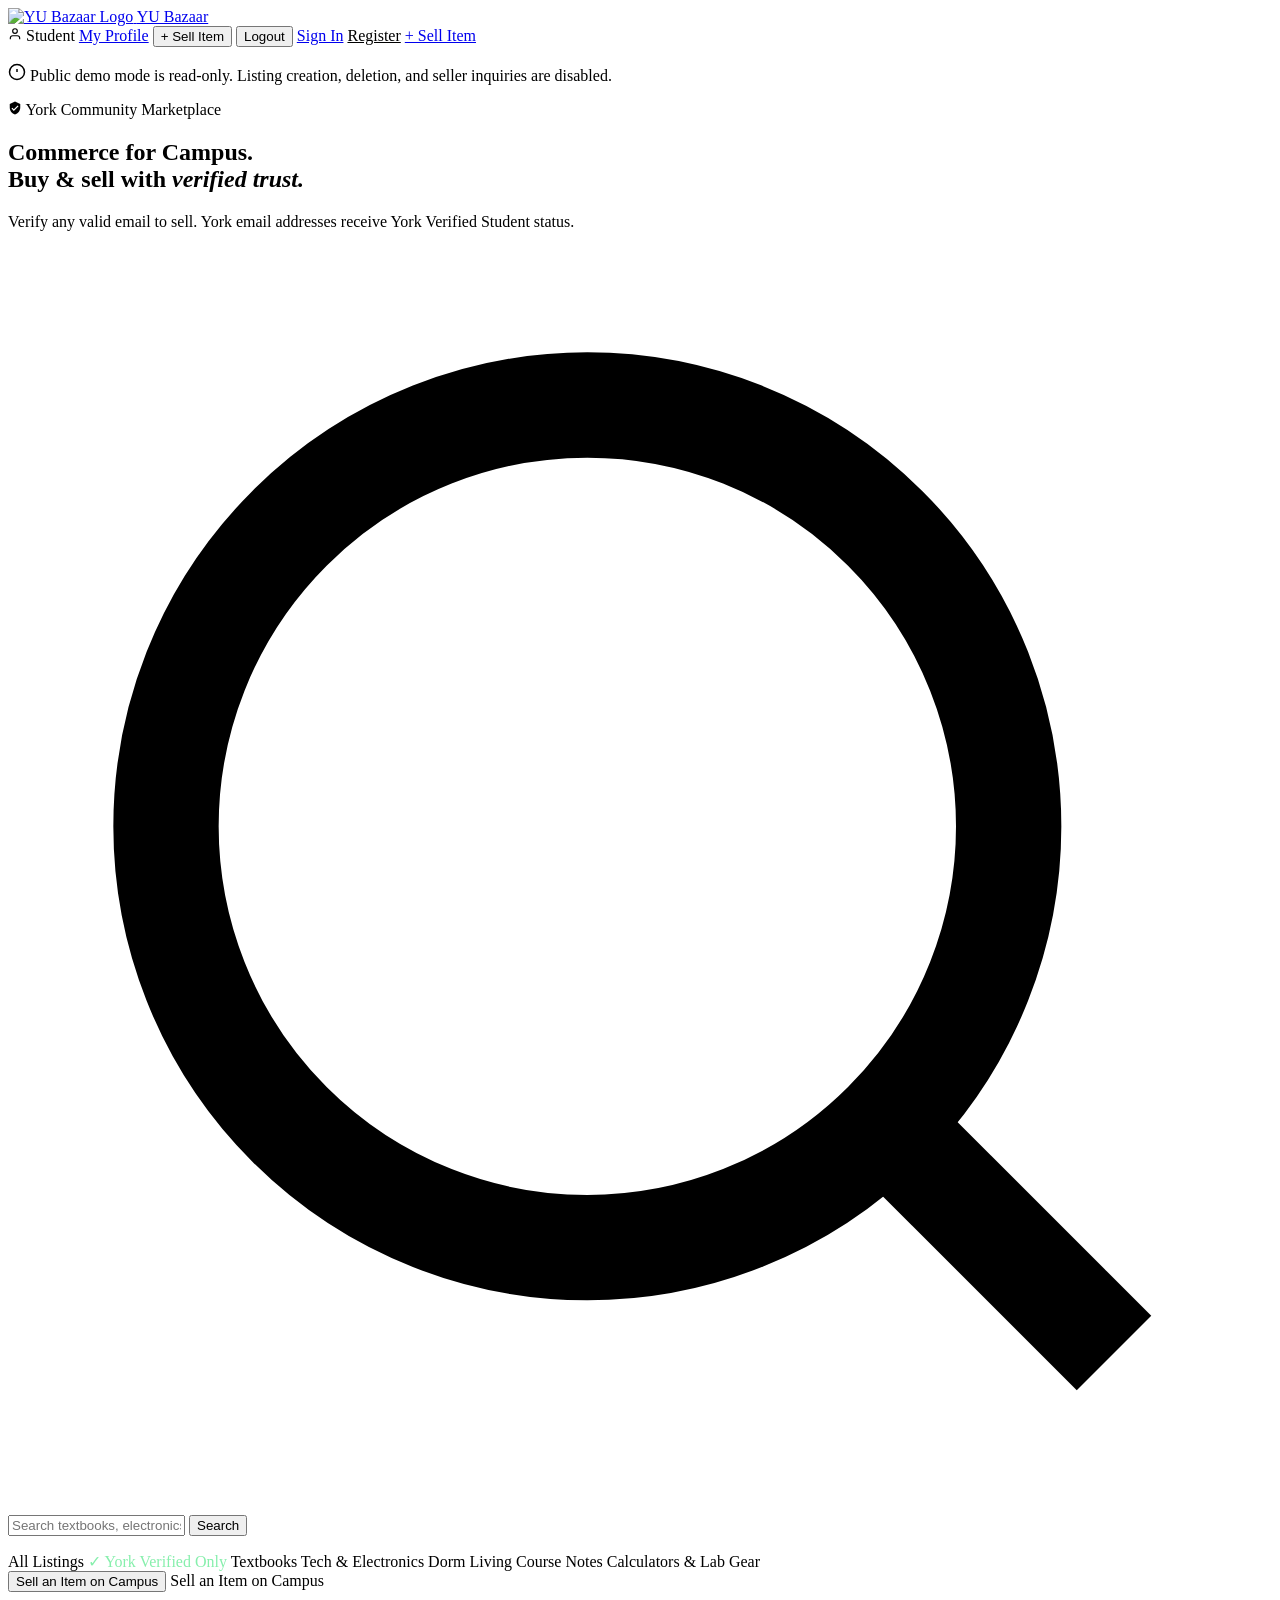
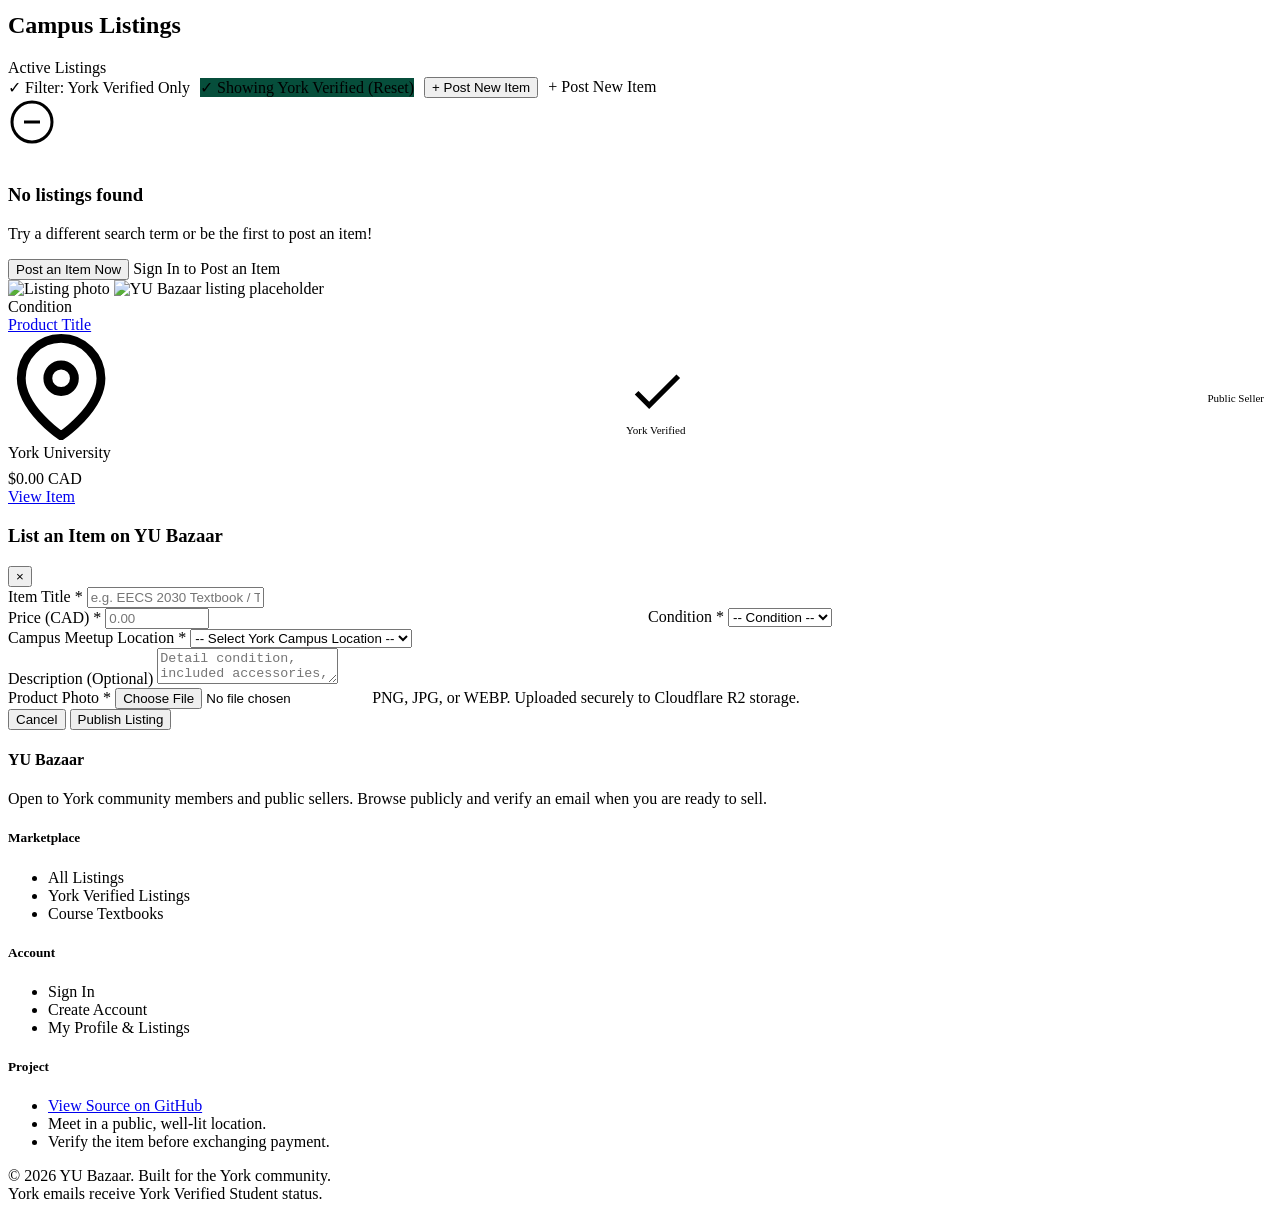
==== commit 594d8dcd: "docs: align portfolio release behavior" ====
--- a/src/main/resources/templates/home_page.html
+++ b/src/main/resources/templates/home_page.html
@@ -112,7 +112,7 @@
       <h2 class="section-title">Campus Listings</h2>
       <span class="listing-count" th:text="${items.size()} + ' active listings' + (${yorkOnly} ? ' (York Verified Only)' : '')">Active Listings</span>
     </div>
-    <div class="listing-header-actions">
+    <div style="display: flex; gap: 10px; align-items: center;">
       <a th:if="${!yorkOnly}" th:href="@{/home(yorkOnly=true)}" class="btn btn-outline-dark btn-sm" style="color: var(--primary-ink); border-color: var(--hairline-light);">✓ Filter: York Verified Only</a>
       <a th:if="${yorkOnly}" th:href="@{/home(yorkOnly=false)}" class="btn btn-primary-pill btn-sm" style="background-color: #064e3b;">✓ Showing York Verified (Reset)</a>
       <button type="button" class="btn btn-primary-pill btn-sm" th:if="${isAuthenticated and !isDemo}" onclick="openListingModal()">+ Post New Item</button>
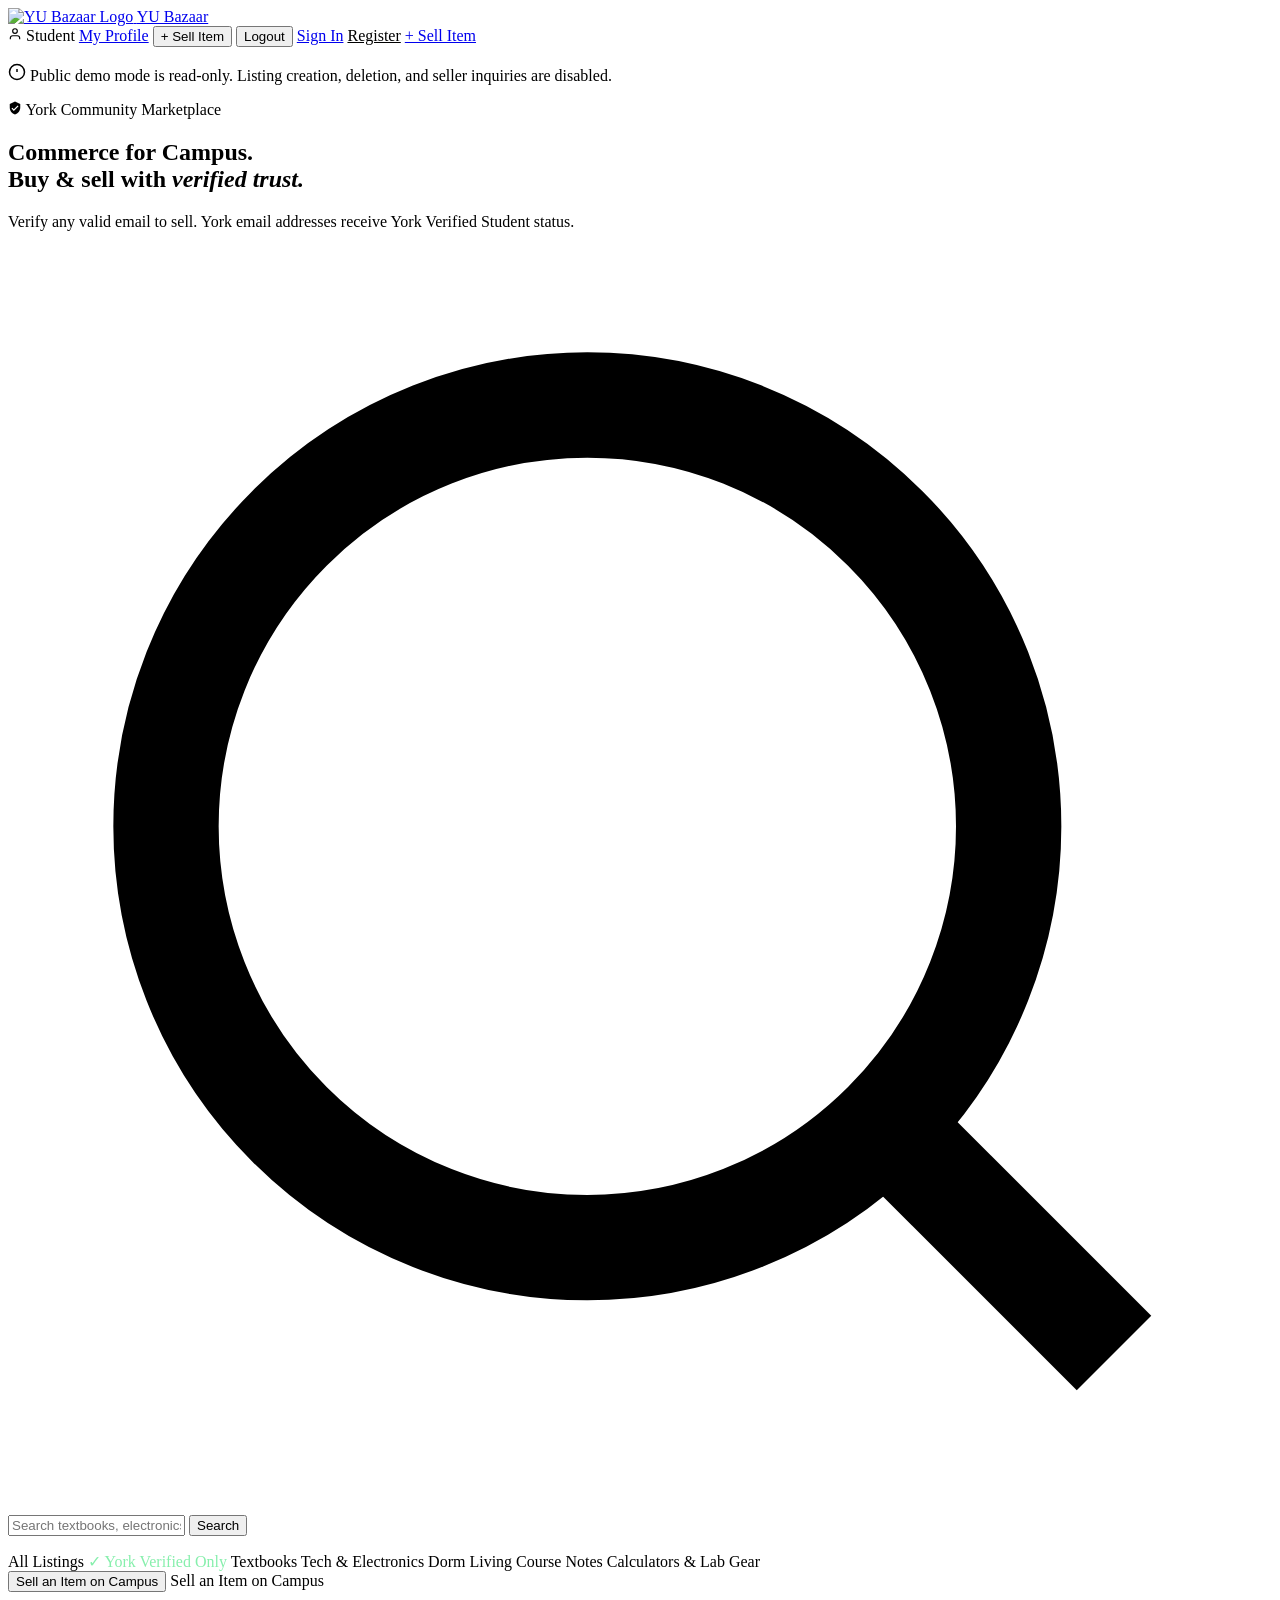
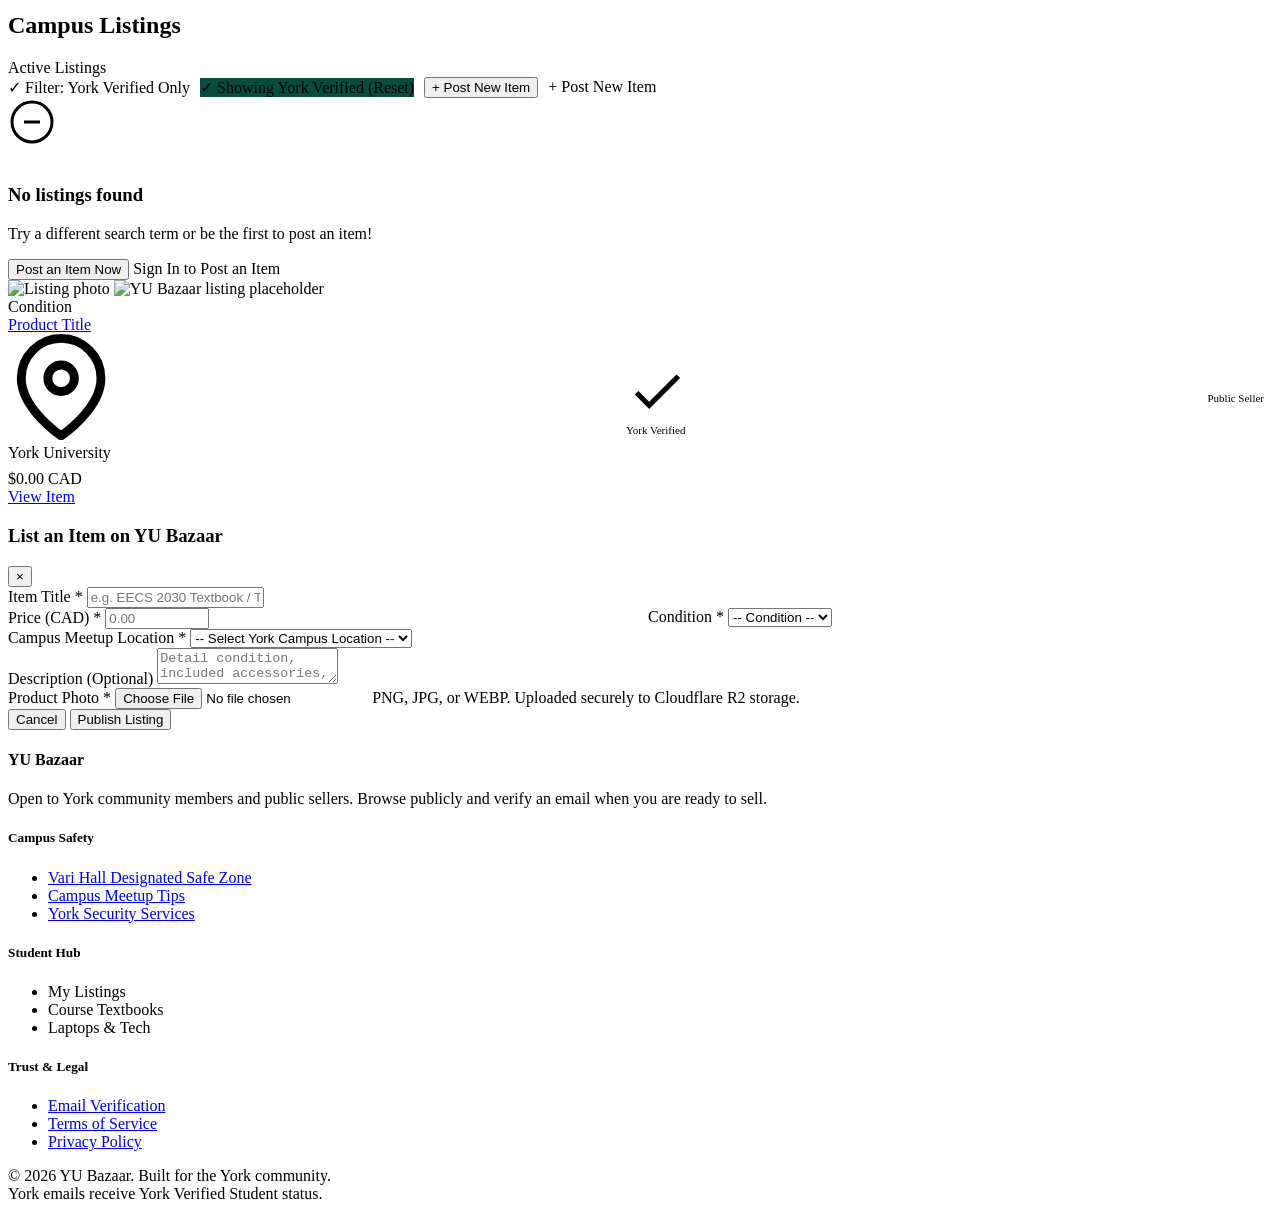
==== commit ce133082: "fix: polish demo and listing placeholders" ====
--- a/src/main/resources/templates/home_page.html
+++ b/src/main/resources/templates/home_page.html
@@ -250,29 +250,29 @@
     </div>
 
     <div class="footer-col">
-      <h5>Marketplace</h5>
+      <h5>Campus Safety</h5>
       <ul>
-        <li><a th:href="@{/}">All Listings</a></li>
-        <li><a th:href="@{/home(yorkOnly=true)}">York Verified Listings</a></li>
+        <li><a href="#vari-hall">Vari Hall Designated Safe Zone</a></li>
+        <li><a href="#safety">Campus Meetup Tips</a></li>
+        <li><a href="#security">York Security Services</a></li>
+      </ul>
+    </div>
+
+    <div class="footer-col">
+      <h5>Student Hub</h5>
+      <ul>
+        <li><a th:href="@{/profile}">My Listings</a></li>
         <li><a th:href="@{/search(keyword='Textbook')}">Course Textbooks</a></li>
+        <li><a th:href="@{/search(keyword='Tech')}">Laptops &amp; Tech</a></li>
       </ul>
     </div>
 
     <div class="footer-col">
-      <h5>Account</h5>
+      <h5>Trust &amp; Legal</h5>
       <ul>
-        <li><a th:href="@{/login}">Sign In</a></li>
-        <li><a th:href="@{/register}">Create Account</a></li>
-        <li th:if="${isAuthenticated}"><a th:href="@{/profile}">My Profile &amp; Listings</a></li>
-      </ul>
-    </div>
-
-    <div class="footer-col">
-      <h5>Project</h5>
-      <ul>
-        <li><a href="https://github.com/souravC01/yu-bazaar">View Source on GitHub</a></li>
-        <li>Meet in a public, well-lit location.</li>
-        <li>Verify the item before exchanging payment.</li>
+        <li><a href="#verification">Email Verification</a></li>
+        <li><a href="#terms">Terms of Service</a></li>
+        <li><a href="#privacy">Privacy Policy</a></li>
       </ul>
     </div>
   </div>
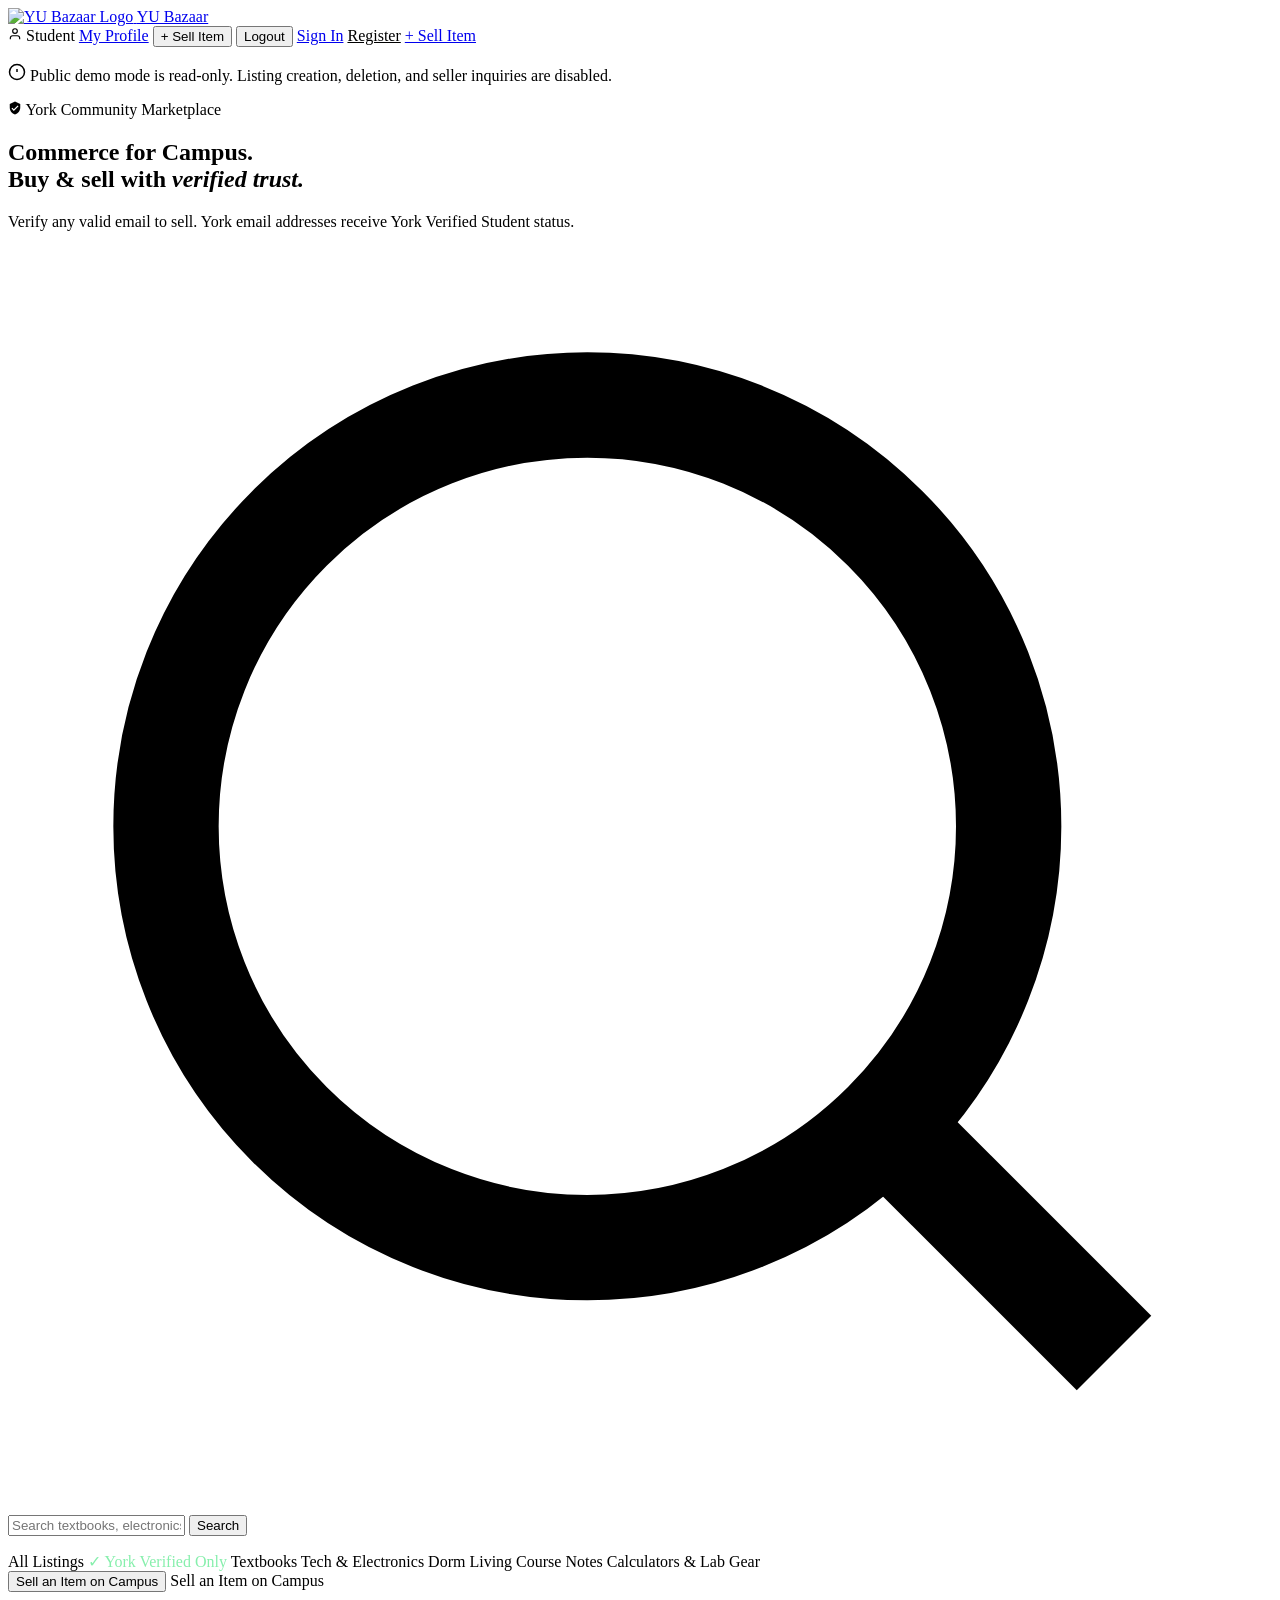
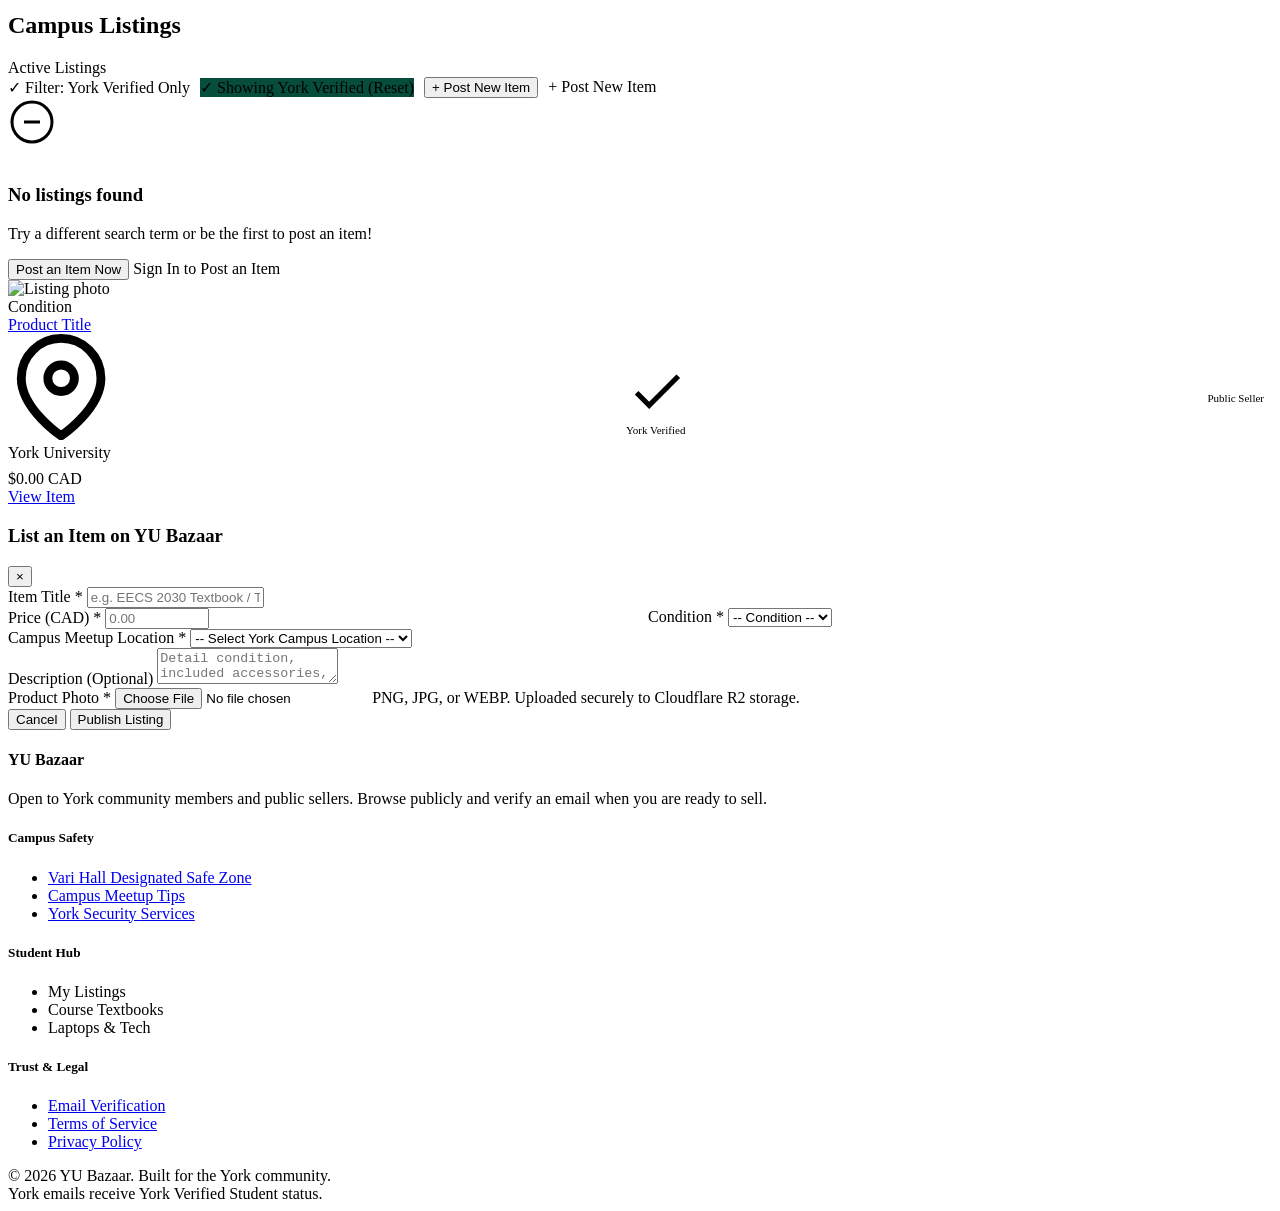
==== commit 12f86dcb: "fix: align verification tier messaging" ====
--- a/src/main/resources/templates/home_page.html
+++ b/src/main/resources/templates/home_page.html
@@ -134,13 +134,7 @@
     <article class="listing-card" th:each="item : ${items}">
       <!-- Image Stage -->
       <div class="listing-media-wrap">
-        <img th:if="${item.imagePath != null}"
-             th:src="@{/media/{filename}(filename=${item.imagePath})}"
-             onerror="this.onerror=null; this.src='/images/YUB_Logo.jpg';"
-             alt="Listing photo" class="listing-img" loading="lazy">
-        <img th:unless="${item.imagePath != null}"
-             th:src="@{/images/YUB_Logo.jpg}"
-             alt="YU Bazaar listing placeholder" class="listing-img" loading="lazy">
+        <img th:src="@{/media/{filename}(filename=${item.imagePath})}" src="/images/YUB_Logo.jpg" onerror="this.onerror=null; this.src='/images/YUB_Logo.jpg';" alt="Listing photo" class="listing-img" loading="lazy">
         <div class="listing-tags">
           <span class="pill-tag pill-tag-mint" th:if="${item.wear}" th:text="${item.wear}">Condition</span>
         </div>
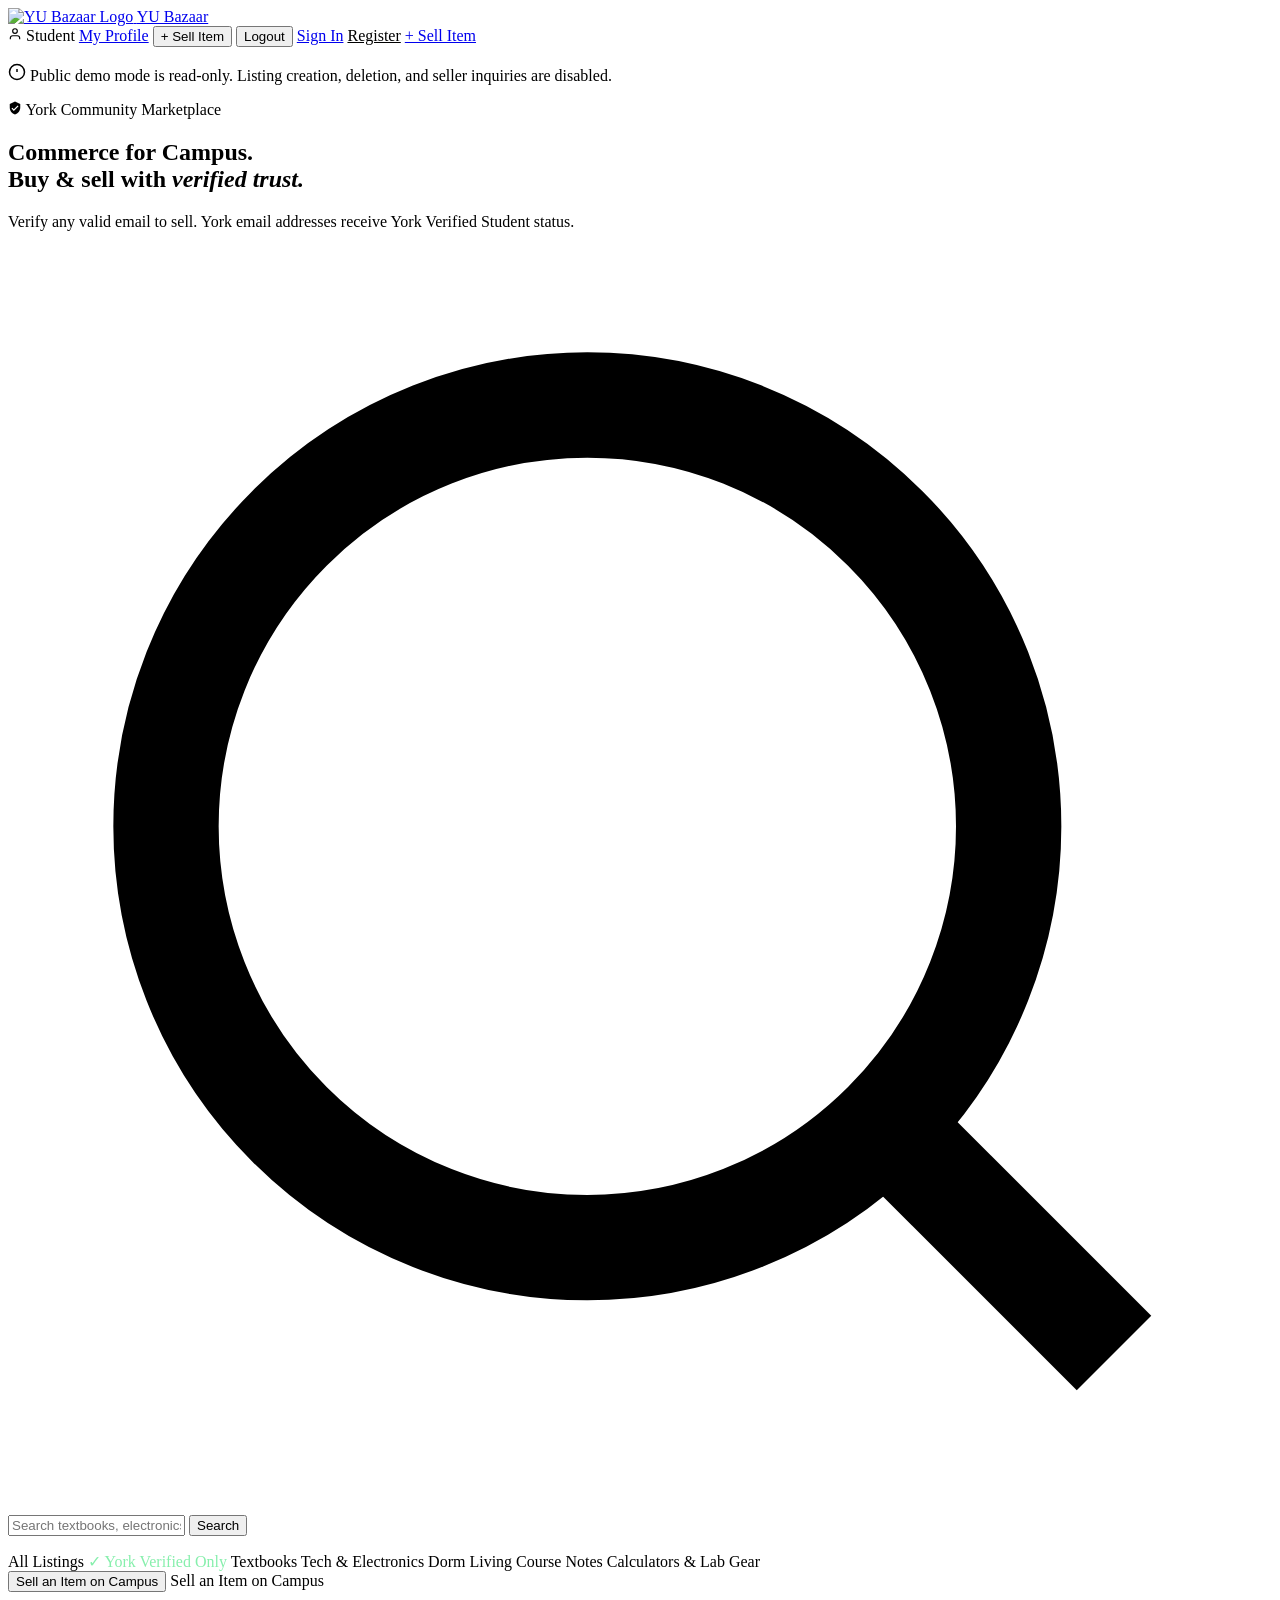
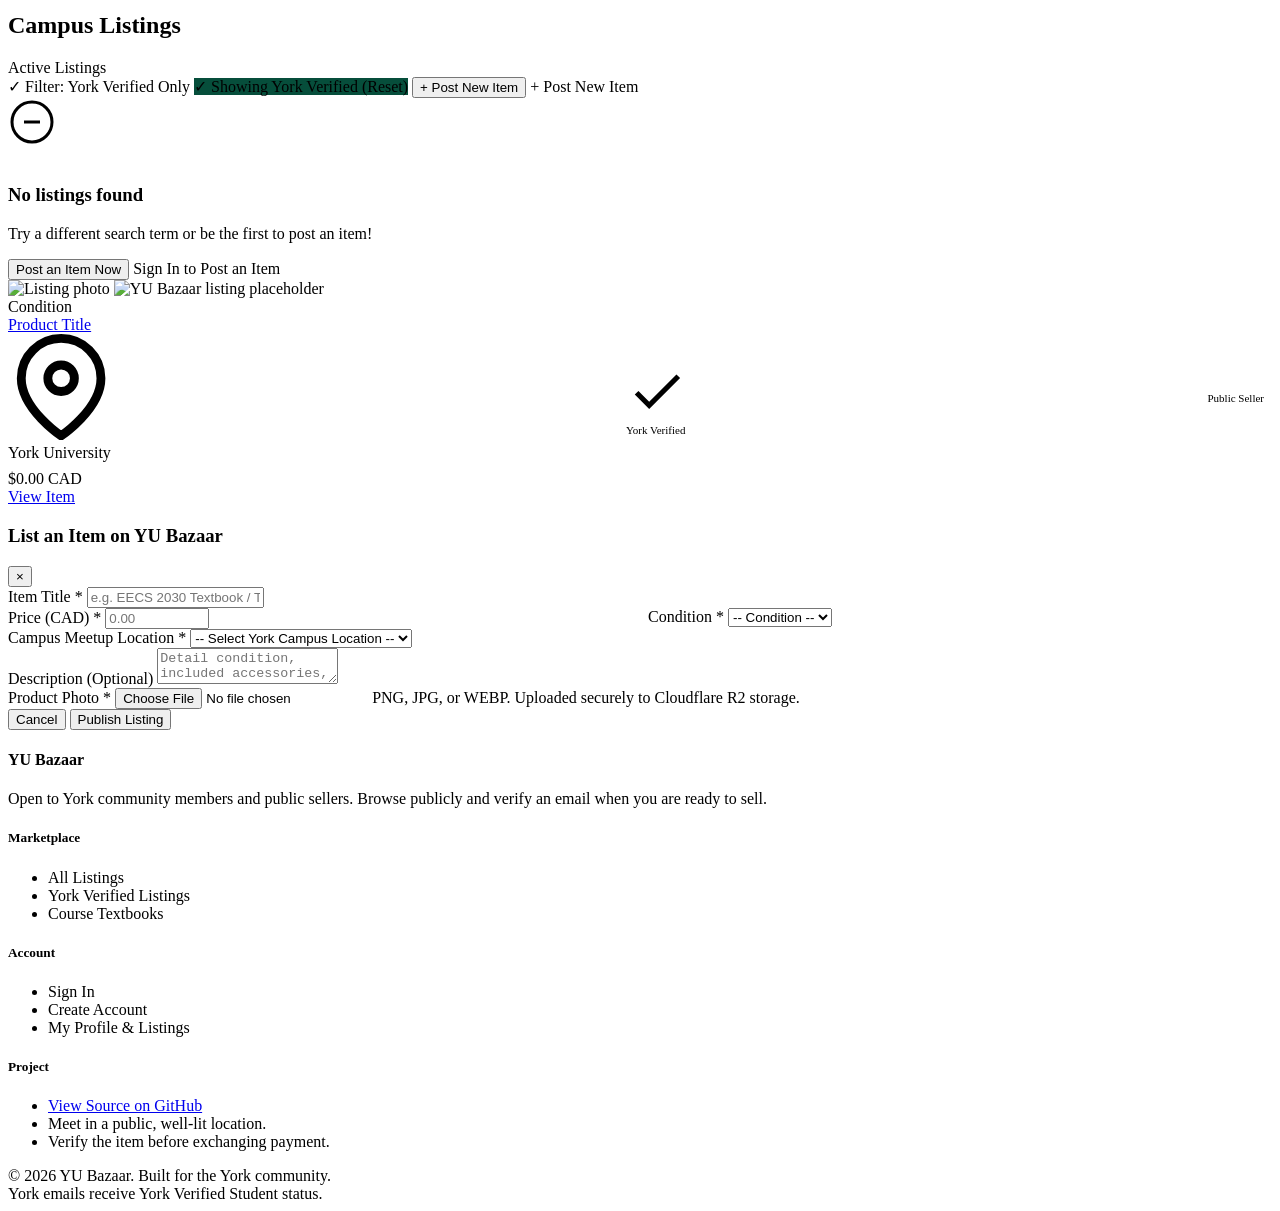
==== commit 9f3474ad: "Merge pull request #10 from souravC01/feat/polished-mvp-release feat: prepare polished MVP release" ====
--- a/src/main/resources/templates/home_page.html
+++ b/src/main/resources/templates/home_page.html
@@ -112,7 +112,7 @@
       <h2 class="section-title">Campus Listings</h2>
       <span class="listing-count" th:text="${items.size()} + ' active listings' + (${yorkOnly} ? ' (York Verified Only)' : '')">Active Listings</span>
     </div>
-    <div style="display: flex; gap: 10px; align-items: center;">
+    <div class="listing-header-actions">
       <a th:if="${!yorkOnly}" th:href="@{/home(yorkOnly=true)}" class="btn btn-outline-dark btn-sm" style="color: var(--primary-ink); border-color: var(--hairline-light);">✓ Filter: York Verified Only</a>
       <a th:if="${yorkOnly}" th:href="@{/home(yorkOnly=false)}" class="btn btn-primary-pill btn-sm" style="background-color: #064e3b;">✓ Showing York Verified (Reset)</a>
       <button type="button" class="btn btn-primary-pill btn-sm" th:if="${isAuthenticated and !isDemo}" onclick="openListingModal()">+ Post New Item</button>
@@ -134,7 +134,13 @@
     <article class="listing-card" th:each="item : ${items}">
       <!-- Image Stage -->
       <div class="listing-media-wrap">
-        <img th:src="@{/media/{filename}(filename=${item.imagePath})}" src="/images/YUB_Logo.jpg" onerror="this.onerror=null; this.src='/images/YUB_Logo.jpg';" alt="Listing photo" class="listing-img" loading="lazy">
+        <img th:if="${item.imagePath != null}"
+             th:src="@{/media/{filename}(filename=${item.imagePath})}"
+             onerror="this.onerror=null; this.src='/images/YUB_Logo.jpg';"
+             alt="Listing photo" class="listing-img" loading="lazy">
+        <img th:unless="${item.imagePath != null}"
+             th:src="@{/images/YUB_Logo.jpg}"
+             alt="YU Bazaar listing placeholder" class="listing-img" loading="lazy">
         <div class="listing-tags">
           <span class="pill-tag pill-tag-mint" th:if="${item.wear}" th:text="${item.wear}">Condition</span>
         </div>
@@ -244,29 +250,29 @@
     </div>
 
     <div class="footer-col">
-      <h5>Campus Safety</h5>
+      <h5>Marketplace</h5>
       <ul>
-        <li><a href="#vari-hall">Vari Hall Designated Safe Zone</a></li>
-        <li><a href="#safety">Campus Meetup Tips</a></li>
-        <li><a href="#security">York Security Services</a></li>
+        <li><a th:href="@{/}">All Listings</a></li>
+        <li><a th:href="@{/home(yorkOnly=true)}">York Verified Listings</a></li>
+        <li><a th:href="@{/search(keyword='Textbook')}">Course Textbooks</a></li>
       </ul>
     </div>
 
     <div class="footer-col">
-      <h5>Student Hub</h5>
+      <h5>Account</h5>
       <ul>
-        <li><a th:href="@{/profile}">My Listings</a></li>
-        <li><a th:href="@{/search(keyword='Textbook')}">Course Textbooks</a></li>
-        <li><a th:href="@{/search(keyword='Tech')}">Laptops &amp; Tech</a></li>
+        <li><a th:href="@{/login}">Sign In</a></li>
+        <li><a th:href="@{/register}">Create Account</a></li>
+        <li th:if="${isAuthenticated}"><a th:href="@{/profile}">My Profile &amp; Listings</a></li>
       </ul>
     </div>
 
     <div class="footer-col">
-      <h5>Trust &amp; Legal</h5>
+      <h5>Project</h5>
       <ul>
-        <li><a href="#verification">Email Verification</a></li>
-        <li><a href="#terms">Terms of Service</a></li>
-        <li><a href="#privacy">Privacy Policy</a></li>
+        <li><a href="https://github.com/souravC01/yu-bazaar">View Source on GitHub</a></li>
+        <li>Meet in a public, well-lit location.</li>
+        <li>Verify the item before exchanging payment.</li>
       </ul>
     </div>
   </div>
